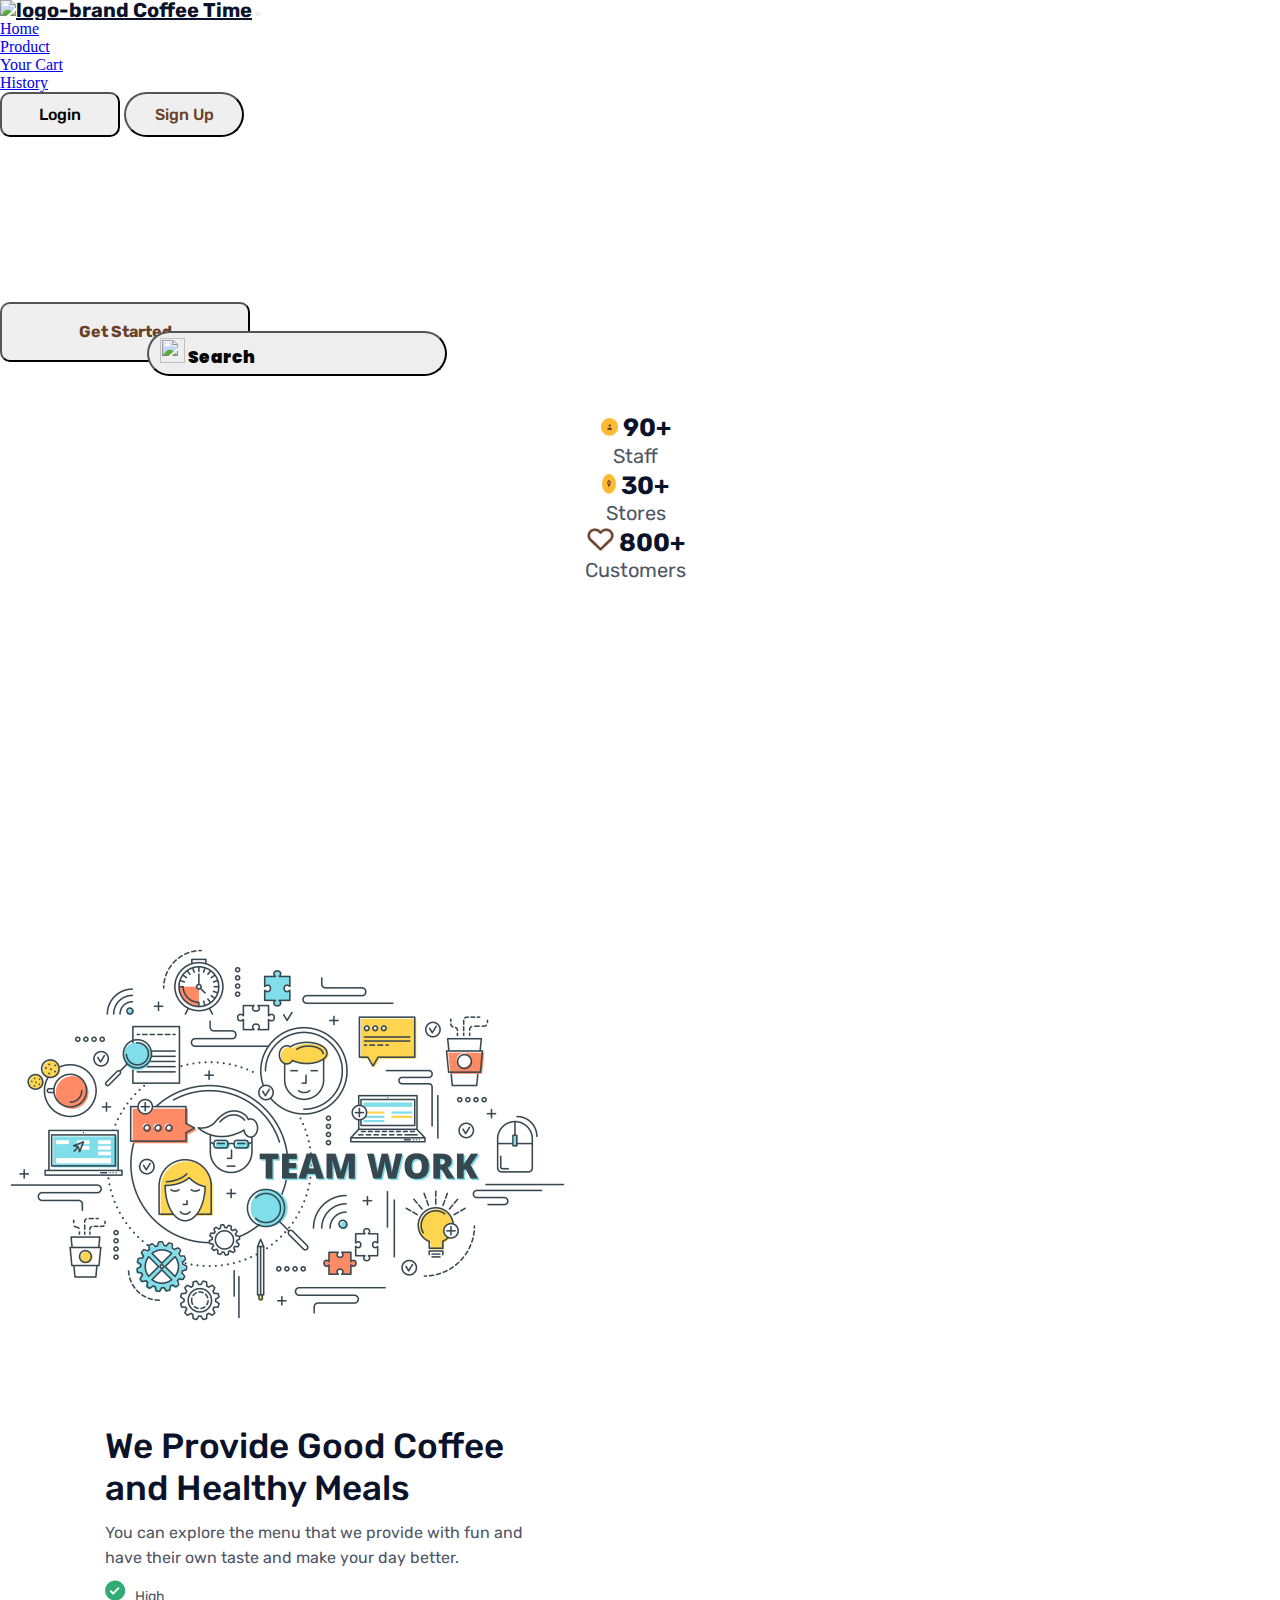
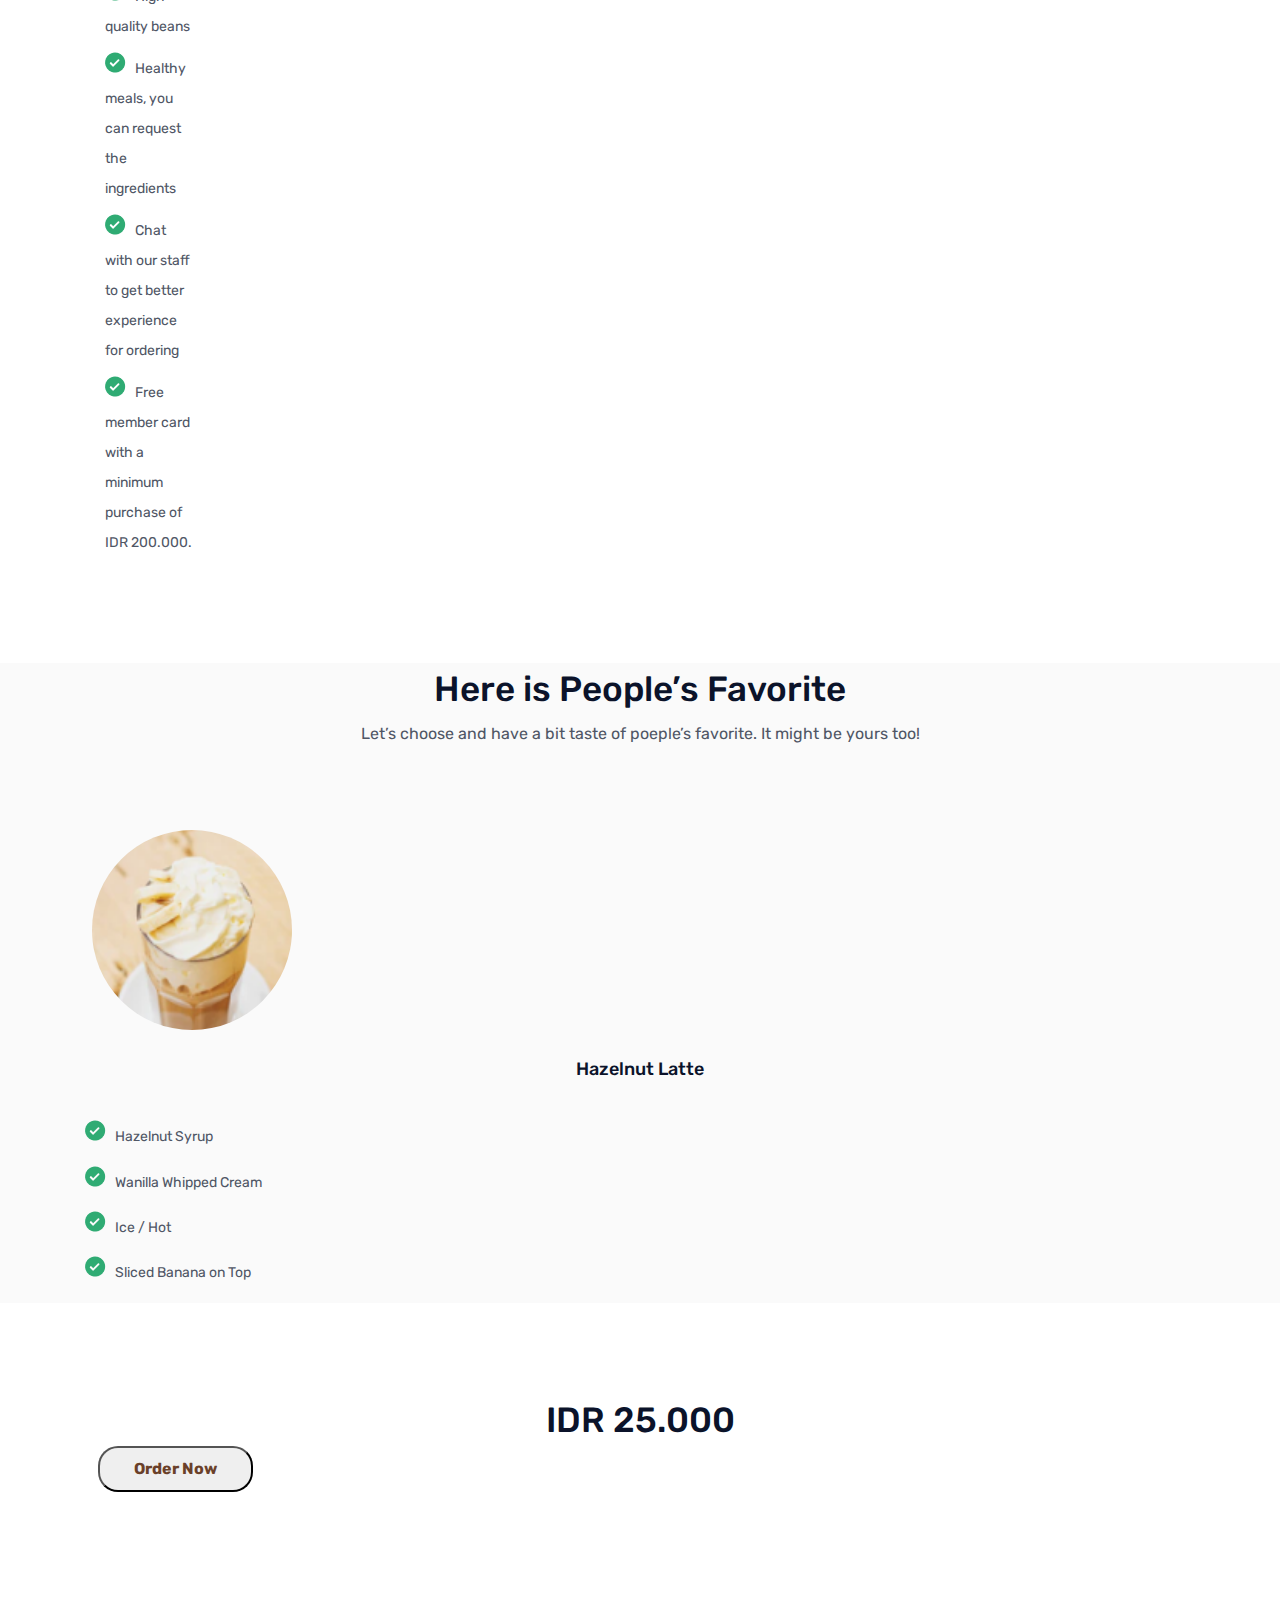
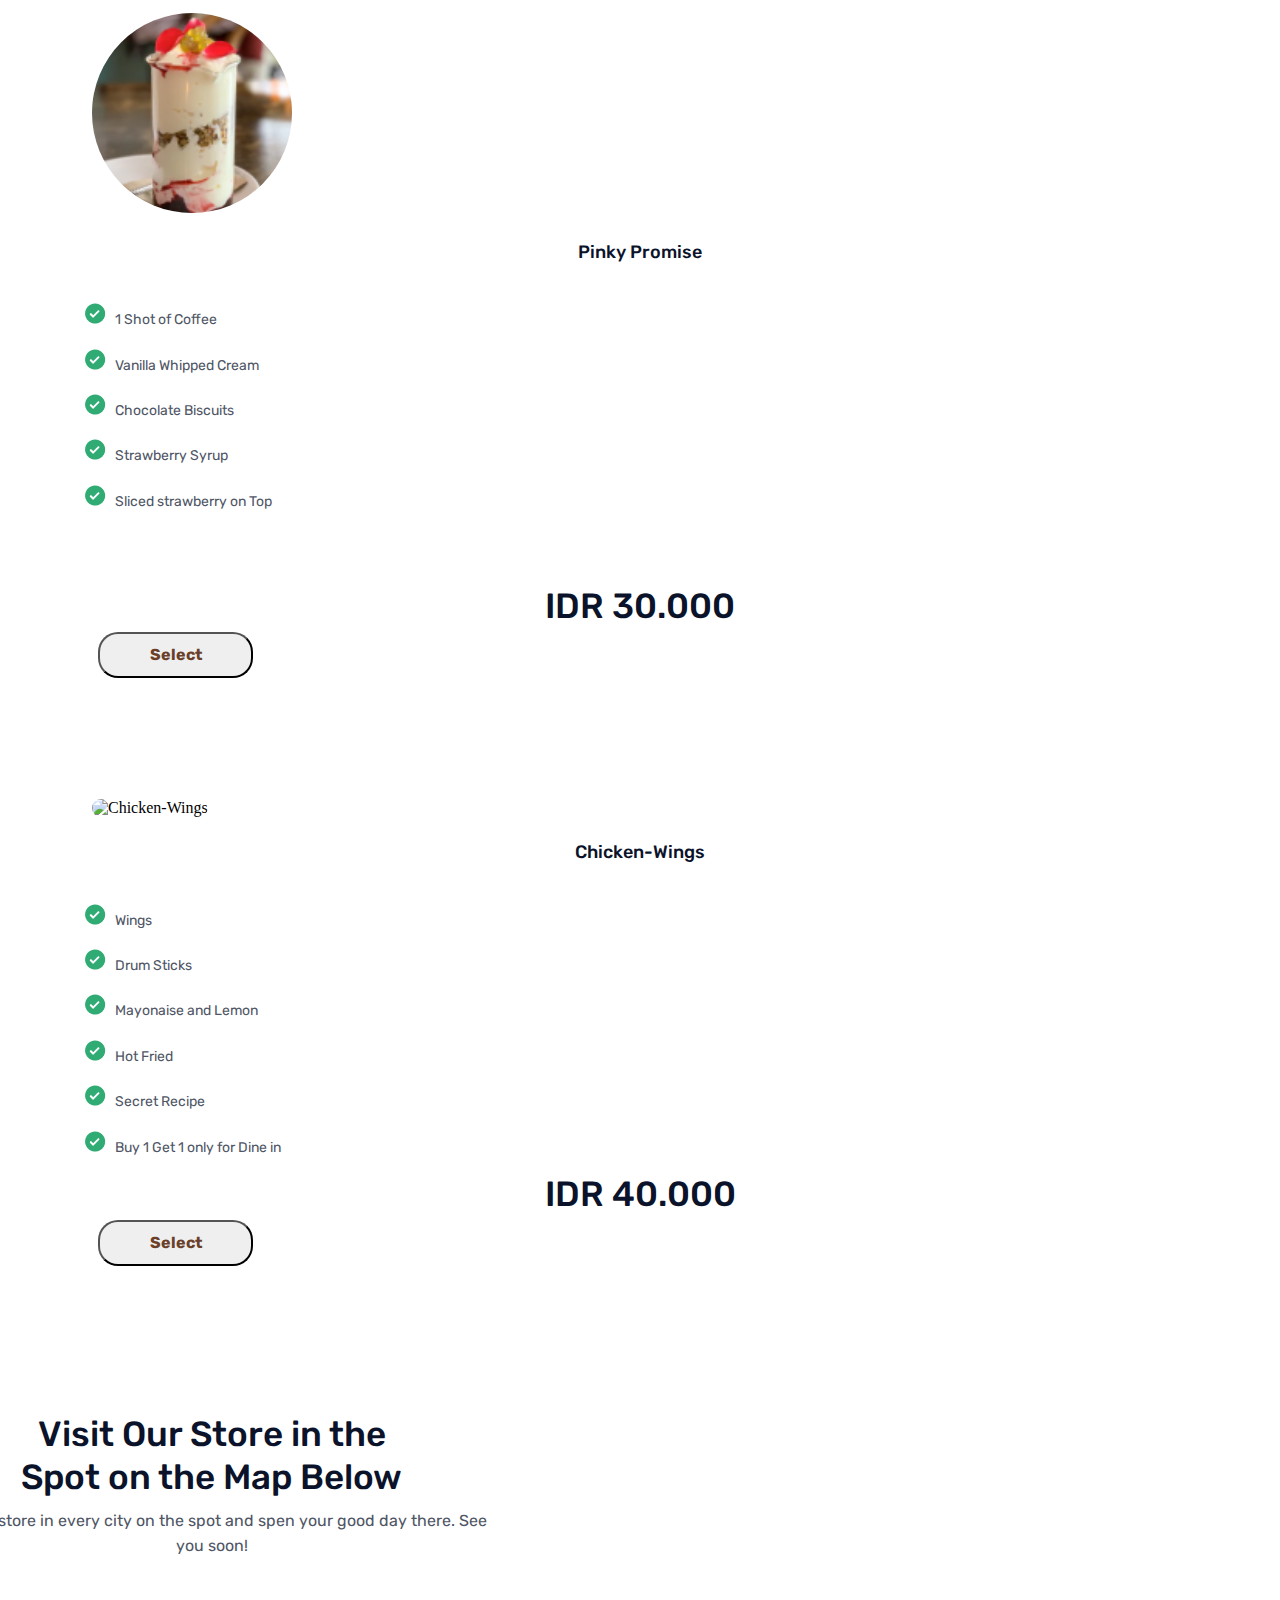
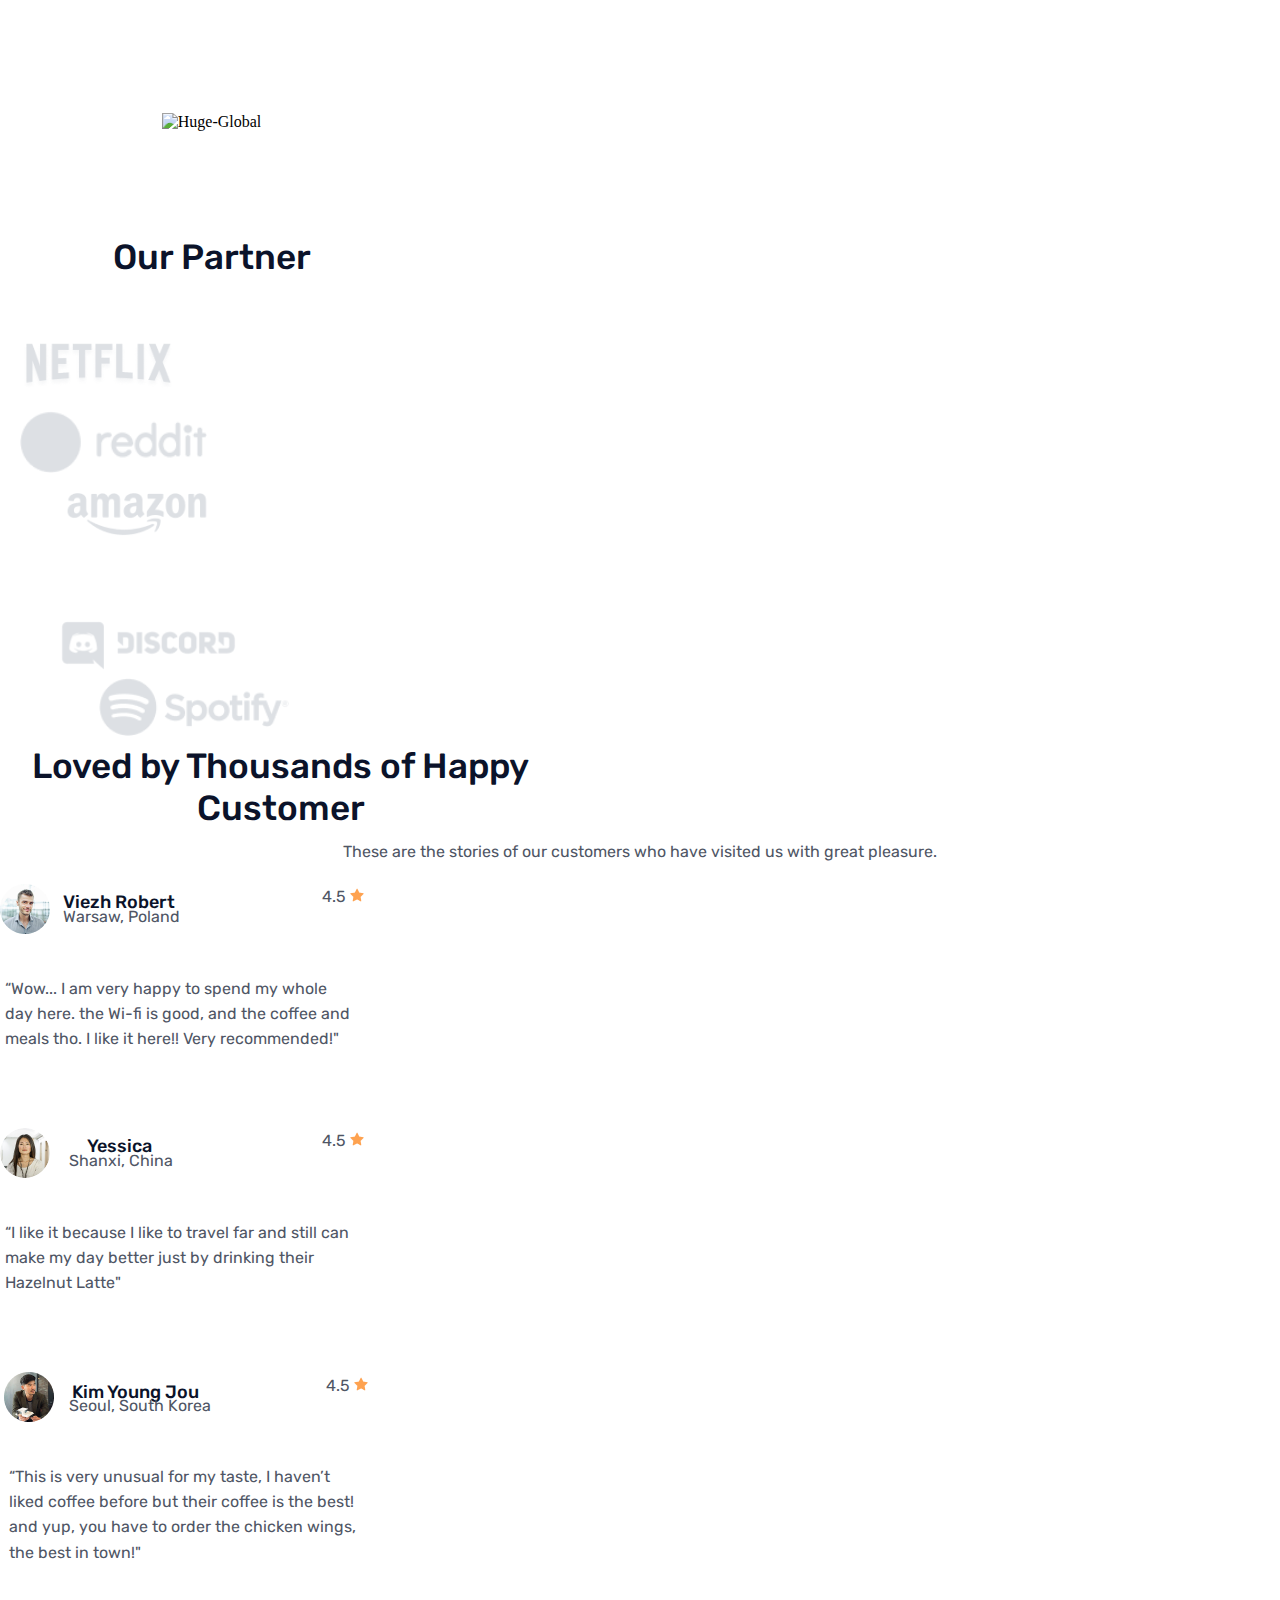
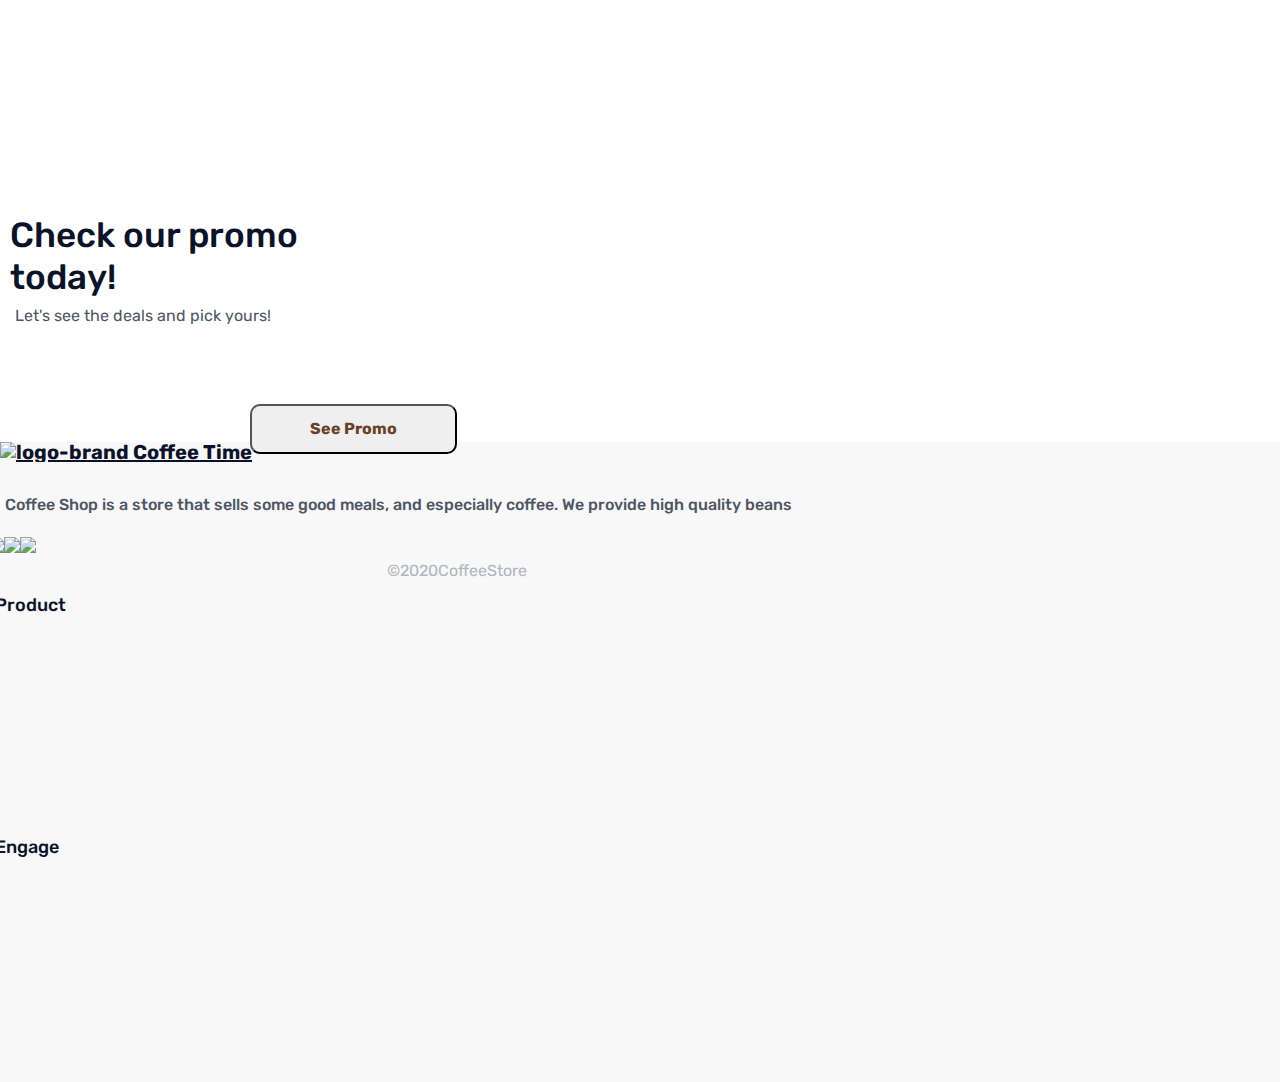
==== index.html @ 519349e0 "update baru" ====
<!DOCTYPE html>
<html lang="en">
  <head>
    <!-- Required meta tags -->
    <meta charset="utf-8" />
    <meta name="viewport" content="width=device-width, initial-scale=1, shrink-to-fit=no" />

    <!-- Bootstrap CSS -->
    <link rel="stylesheet" href="https://cdn.jsdelivr.net/npm/bootstrap@4.6.2/dist/css/bootstrap.min.css" integrity="sha384-xOolHFLEh07PJGoPkLv1IbcEPTNtaed2xpHsD9ESMhqIYd0nLMwNLD69Npy4HI+N" crossorigin="anonymous" />

    <!-- CSS -->
    <link rel="stylesheet" href="./css/HomPage.css" />
    <!-- Google Font -->
    <link rel="preconnect" href="https://fonts.googleapis.com" />
    <link rel="preconnect" href="https://fonts.gstatic.com" crossorigin />
    <link href="https://fonts.googleapis.com/css2?family=Rubik:wght@400;500;700&display=swap" rel="stylesheet" />
    <link href="https://fonts.googleapis.com/css2?family=Poppins:wght@400;500;700&display=swap" rel="stylesheet" />
    <link href="https://fonts.googleapis.com/css2?family=Rubik&display=swap" rel="stylesheet" />
    <title>Home Page</title>
  </head>
  <body>
    <!-- navbar -->
    <nav class="navbar navbar-expand-lg navbar-light">
      <div class="container">
        <a class="navbar-brand brand" href="#"> <img src="/Assets/coffee 1.png" alt="logo-brand" class="logo-brand" /> Coffee Time</a>
        <button class="navbar-toggler" type="button" data-bs-toggle="collapse" data-bs-target="#navbarNav" aria-controls="navbarNav" aria-expanded="false" aria-label="Toggle navigation">
          <span class="navbar-toggler-icon"></span>
        </button>
        <div class="collapse navbar-collapse mr-auto" id="navbarNav">
          <ul class="navbar-nav mx-auto">
            <li class="nav-item">
              <a class="nav-link" aria-current="page" href="/index.html">Home</a>
            </li>
            <li class="nav-item">
              <a class="nav-link" href="/products.html">Product</a>
            </li>
            <li class="nav-item">
              <a class="nav-link" href="#">Your Cart</a>
            </li>
            <li class="nav-item">
              <a class="nav-link" href="#">History</a>
            </li>
          </ul>

          <button type="button" class="btn" id="nav-login">Login</button>
          <button type="button" class="btn btn-warning" id="nav-sign-up">Sign Up</button>
        </div>
      </div>
    </nav>
    <!-- main -->
    <main>
      <div class="jumbotron jumbotron-fluid">
        <div class="container">
          <div class="row">
            <div class="col-6">
              <h1 class="display-4">Start Your Day with Coffee and Good Meals</h1>
              <p class="lead">We provide high quality beans, good taste, and healthy meals made by love just for you. Start your day with us for a bigger smile!.</p>
              <button type="button" class="btn btn-warning" id="get-started">Get Started</button>
            </div>
            <div class="col-6">
              <button type="button" class="btn btn-outline-light" id="search">
                <img id="search-button" src="/Assets/search.png" />
                Search
              </button>
            </div>
            <section class="jumbotron" id="staff">
              <div class="container" id="card-jumbotron">
                <div class="row">
                  <div class="col-4">
                    <h1 class="card-text">
                      <img id="user-vector" src="./assets/user.png" />
                      <!-- <img id="yellow-rectangle" src="/Assets/yellow-Rectangle .png" /> -->
                      90+
                    </h1>
                    <p id="text-card">Staff</p>
                  </div>
                  <div class="col-4">
                    <h1 class="card-text">
                      <img id="location-vector" src="./assets/location.png" />
                      <!-- <img id="yellow-rectangle" src="/Assets/yellow-Rectangle .png" /> -->
                      30+
                    </h1>
                    <p id="text-card">Stores</p>
                  </div>
                  <div class="col-4">
                    <h1 class="card-text">
                      <img id="love-vector" src="./assets/Vector.png" />
                      <!-- <img id="yellow-rectangle" src="/Assets/yellow-Rectangle .png" /> -->
                      800+
                    </h1>
                    <p id="text-card">Customers</p>
                  </div>
                </div>
              </div>
            </section>
          </div>
        </div>
      </div>
    </main>
    <!-- aside -->
    <section class="review">
      <div class="container">
        <div class="row">
          <div class="col-6">
            <img id="teamwork" src="./assets/team-work.png" alt="team-work" />
          </div>
          <div class="col-6" id="col-proved">
            <h1 id="proved">We Provide Good Coffee and Healthy Meals</h1>
            <p id="explore">You can explore the menu that we provide with fun and have their own taste and make your day better.</p>
            <ol>
              <li><img src="./assets/ceklis.png" alt="checklist" /> &nbsp; High quality beans</li>
              <li><img src="./assets/ceklis.png" alt="checklist" /> &nbsp; Healthy meals, you can request the ingredients</li>
              <li><img src="./assets/ceklis.png" alt="checklist" /> &nbsp; Chat with our staff to get better experience for ordering</li>
              <li><img src="./assets/ceklis.png" alt="checklist" /> &nbsp; Free member card with a minimum purchase of IDR 200.000.</li>
            </ol>
          </div>
        </div>
      </div>
    </section>
    <section class="favorite-menu">
      <div class="jumbotron" id="fav-menu-jumbotron">
        <div class="container">
          <h1>Here is People’s Favorite</h1>
          <p>Let’s choose and have a bit taste of poeple’s favorite. It might be yours too!</p>
        </div>
        <div class="container">
          <div class="row">
            <div class="col-4">
              <div class="card">
                <img class="image-menu" src="./assets/creamy latte.png" alt="Hezelnut-Latte" />
                <h1 id="title-menu">Hazelnut Latte</h1>
                <div class="container" id="ingredient">
                  <ol id="ingredient-list-1">
                    <li><img src="./assets/ceklis.png" alt="checklist-order" /> &nbsp; Hazelnut Syrup</li>
                    <li><img src="./assets/ceklis.png" alt="checklist-order" /> &nbsp; Wanilla Whipped Cream</li>
                    <li><img src="./assets/ceklis.png" alt="checklist-order" /> &nbsp; Ice / Hot</li>
                    <li><img src="./assets/ceklis.png" alt="checklist-order" /> &nbsp; Sliced Banana on Top</li>
                  </ol>
                </div>

                <h1 id="price-1">IDR 25.000</h1>
                <button type="button" class="btn btn-outline-warning" id="order-now">Order Now</button>
              </div>
            </div>
            <div class="col-4">
              <div class="card">
                <img class="image-menu" src="./assets/pinki.png" alt="Pinky-Promise" />
                <h1 id="title-menu">Pinky Promise</h1>
                <div class="container" id="ingredient">
                  <ol id="ingredient-list-2">
                    <li><img src="./assets/ceklis.png" alt="checklist-order" /> &nbsp; 1 Shot of Coffee</li>
                    <li><img src="./assets/ceklis.png" alt="checklist-order" /> &nbsp; Vanilla Whipped Cream</li>
                    <li><img src="./assets/ceklis.png" alt="checklist-order" /> &nbsp; Chocolate Biscuits</li>
                    <li><img src="./assets/ceklis.png" alt="checklist-order" /> &nbsp; Strawberry Syrup</li>
                    <li><img src="./assets/ceklis.png" alt="checklist-order" /> &nbsp; Sliced strawberry on Top</li>
                  </ol>
                </div>

                <h1 id="price-2">IDR 30.000</h1>
                <button type="button" class="btn btn-outline-warning" id="order-now">Select</button>
              </div>
            </div>
            <div class="col-4">
              <div class="card">
                <img class="image-menu" src="./assets/chicken.png" alt="Chicken-Wings" />
                <h1 id="title-menu">Chicken-Wings</h1>
                <div class="container" id="ingredient">
                  <ol id="ingredient-list-3">
                    <li><img src="./assets/ceklis.png" alt="checklist-order" /> &nbsp; Wings</li>
                    <li><img src="./assets/ceklis.png" alt="checklist-order" /> &nbsp; Drum Sticks</li>
                    <li><img src="./assets/ceklis.png" alt="checklist-order" /> &nbsp; Mayonaise and Lemon</li>
                    <li><img src="./assets/ceklis.png" alt="checklist-order" /> &nbsp; Hot Fried</li>
                    <li><img src="./assets/ceklis.png" alt="checklist-order" /> &nbsp; Secret Recipe</li>
                    <li><img src="./assets/ceklis.png" alt="checklist-order" /> &nbsp; Buy 1 Get 1 only for Dine in</li>
                  </ol>
                </div>

                <h1 id="price-3">IDR 40.000</h1>
                <button type="button" class="btn btn-outline-warning" id="order-now">Select</button>
              </div>
            </div>
          </div>
        </div>

        <div class="container" id="cont-visit-us">
          <h1 id="visit-us">Visit Our Store in the Spot on the Map Below</h1>
          <p id="see-you">See our store in every city on the spot and spen your good day there. See you soon!</p>
          <img id="huge-global" src="/Assets/Huge Global.png" alt="Huge-Global" />

          <div class="container">
            <h1 id="our-partner">Our Partner</h1>
          </div>
        </div>
        <div class="container" id="partner">
          <div class="row" id="partnership">
            <div class="col-2">
              <img id="netflix" src="./assets/img_netflix.png" alt="netflix" />
            </div>
            <div class="col-2">
              <img id="reddit" src="./assets/img_reddit.png" alt="reddit" />
            </div>
            <div class="col-2">
              <img id="amazon" src="./assets/img_amazon.png" alt="amazon" />
            </div>
            <div class="col-2">
              <img id="discord" src="./assets/img_discord.png" alt="discord" />
            </div>
            <div class="col-2">
              <img id="spotify" src="./assets/img_spotify.png" alt="spotify" />
            </div>
          </div>
        </div>
        <div class="container">
          <div class="row" id="row-loved-cost">
            <div class="col-6">
              <h1 id="loved-by-costumer">Loved by Thousands of Happy Customer</h1>
              <p>These are the stories of our customers who have visited us with great pleasure.</p>
            </div>
          </div>
        </div>
        <div class="container">
          <div class="row" id="comment-user">
            <div class="col-3">
              <div class="card" id="card-profile">
                <div class="container">
                  <div class="header">
                    <img class="image-profile" src="./assets/viez.png" alt="Flezh-Robert" />
                    <h1 id="name-profile">Viezh Robert</h1>
                    <p id="from">Warsaw, Poland</p>
                    <p id="rating">
                      4.5
                      <img src="./assets/bintang.png" alt="Yellow-Star" />
                    </p>
                  </div>

                  <p id="comment">“Wow... I am very happy to spend my whole day here. the Wi-fi is good, and the coffee and meals tho. I like it here!! Very recommended!"</p>
                </div>
              </div>
            </div>
            <div class="col-3">
              <div class="card" id="card-profile">
                <div class="container">
                  <div class="header">
                    <img class="image-profile" id="yesica" src="./assets/yesica.png" alt="Flezh-Robert" />
                    <h1 id="name-profile">Yessica</h1>
                    <p id="from">Shanxi, China</p>
                    <p id="rating">
                      4.5
                      <img src="./assets/bintang.png" alt="Yellow-Star" />
                    </p>
                  </div>

                  <p id="comment">“I like it because I like to travel far and still can make my day better just by drinking their Hazelnut Latte"</p>
                </div>
              </div>
            </div>
            <div class="col-3">
              <div class="card" id="card-profile">
                <div class="container" id="kim">
                  <div class="header">
                    <img class="image-profile" src="./assets/kimyoungju.png" alt="Kim-Young-Jou" />
                    <h1 id="name-kim">Kim Young Jou</h1>
                    <p id="from-kim">Seoul, South Korea</p>
                    <p id="rating">
                      4.5
                      <img src="./assets/bintang.png" alt="Yellow-Star" />
                    </p>
                  </div>

                  <p id="comment">“This is very unusual for my taste, I haven’t liked coffee before but their coffee is the best! and yup, you have to order the chicken wings, the best in town!"</p>
                </div>
              </div>
            </div>
          </div>
          <aside class="card" id="promo">
            <div class="container" id="cont-promo">
              <div class="row">
                <div class="col-6">
                  <h1 id="check-promo">
                    Check our promo today!
                    <p id="deals">Let's see the deals and pick yours!</p>
                  </h1>
                </div>
                <div class="col-6">
                  <button type="button" class="btn btn-warning" id="see-promo">See Promo</button>
                </div>
              </div>
            </div>
          </aside>
        </div>
        <div class="jumbotron" id="jum-footer">
          <div class="container" id="cont-footer">
            <div class="row">
              <div class="col-6">
                <div class="container">
                  <a class="navbar-brand brand" href="#"> <img src="/Assets/coffee 1.png" alt="logo-brand" class="logo-brand" /> Coffee Time</a>
                  <p id="review-coffee">Coffee Shop is a store that sells some good meals, and especially coffee. We provide high quality beans</p>
                  <div id="image-icon">
                    <img src="/Assets/Facebook.png" />
                    <img src="/Assets/Twitter.png" />
                    <img src="/Assets/Instagram.png" />
                  </div>
                  <p id="copyright">©2020CoffeeStore</p>
                </div>
              </div>
              <div class="col-3">
                <div class="container" id="footer-right">
                  <div>
                    <p id="head-footer-right">Product</p>
                    <ol id="list">
                      <li>Download</li>
                      <li>Pricing</li>
                      <li>Locations</li>
                      <li>Countries</li>
                      <li>Blog</li>
                    </ol>
                  </div>
                </div>
              </div>
              <div class="col-3">
                <div class="container" id="footer-right">
                  <p id="head-footer-right">Engage</p>
                  <ol id="list">
                    <li>Coffe Shop ?</li>
                    <li>FAQ</li>
                    <li>About Us</li>
                    <li>Privacy Policy</li>
                    <li>Terms of Service</li>
                  </ol>
                </div>
              </div>
            </div>
          </div>
        </div>
      </div>
    </section>

    <!-- footer -->
  </body>
</html>
---- css/HomPage.css ----
*,
html,
body {
  margin: 0;
  padding: 0;
  /* background-color: #f8f8f8; */
}

.navbar-brand {
  font-family: Rubik;
  font-style: regular;
  font-size: 20px;
  line-height: 19px;
  line-height: 100%;
  vertical-align: Top;
  color: #0b132a;
  font-weight: 700;
}

.btn {
  border-radius: 10px;
  width: 120px;
  height: 45px;
  text-align: center;
}
/* Start main */
.jumbotron {
  background-image: url('./assets/nathan-dumlao-71u2fOofI-U-unsplash\ 2.png');
  background-size: 100%;
  height: 640px;
}
.display-4 {
  font-family: Rubik;
  font-style: bold;
  font-weight: 500;
  font-size: 50px;
  line-height: 70px;
  line-height: 100%;
  vertical-align: Top;
  color: #ffffff;
  margin-top: 30px;
}
.lead {
  font-family: Rubik;
  font-style: bold;
  font-weight: 700;
  font-size: 20px;
  line-height: 30px;
  line-height: 127%;
  vertical-align: Top;
  color: #ffffff;
  margin-top: 30px;
}
.card-text {
  font-family: Rubik;
  font-style: bold;
  font-weight: 700;
  font-size: 25px;
  line-height: 30px;
  line-height: 127%;
  vertical-align: Top;
  color: #0b132a;
  text-align: center;
}
#card-jumbotron {
  justify-content: center;
}
#text-card {
  font-family: Rubik;
  font-style: Regular;
  font-weight: 400;
  font-size: 20px;
  line-height: 30px;
  line-height: 127%;
  vertical-align: Top;
  color: #4f5665;
  text-align: center;
}
#staff {
  background-image: none;
  background-color: #ffffff;
  width: 97%;
  height: 200px;
  margin-top: 50px;
  margin-left: 15px;
}
#get-started {
  font-family: Rubik;
  font-style: bold;
  font-weight: 700;
  font-size: 16px;
  line-height: 30px;
  line-height: 127%;
  vertical-align: Top;
  color: #6a4029;
  margin-top: 30px;
  width: 250px;
  height: 60px;
}
#user-vector {
  height: 18px;
  width: 16.8px;
  background-size: 200px;
}
#location-vector {
  height: 20px;
  width: 14px;
}
#love-vector {
  height: 23px;
  width: 27px;
}
#nav-login {
  font-family: Rubik;
  font-style: Medium;
  font-weight: 500;
  font-size: 16px;
  line-height: 19px;
  line-height: 100%;
  vertical-align: Top #0b132a;
}
#nav-sign-up {
  font-family: Rubik;
  font-style: Medium;
  font-weight: 500;
  font-size: 16px;
  line-height: 19px;
  line-height: 100%;
  vertical-align: Top;
  color: #6a4029;
  border-radius: 30px;
}
#search {
  font-family: Poppins;
  font-style: black;
  font-weight: 900;
  font-size: 17px;
  line-height: 26px;
  vertical-align: Top;
  color: #000000;
  border-radius: 30px;
  background-color: #efeeee;
  width: 300px;
  position: absolute;
  margin-left: 147px;
  margin-top: -31px;
}
#search-button {
  width: 25px;
  height: 25px;
  margin-left: -179px;
}

/* End main */

/* Start Section review */
.review {
  padding-top: 100px;
}
#teamwork {
  height: 457px;
  width: 573px;
}
#col-proved {
  width: 100px;
  padding-left: 100px;
  padding-top: 52px;
}
#proved {
  font-family: Rubik;
  font-style: medium;
  font-weight: 500;
  font-size: 35px;
  line-height: 50px;
  line-height: 121%;
  vertical-align: Top;
  text-align: left;
  color: #0b132a;
  padding: 5px;
  width: 458px;
}
#explore {
  font-family: Rubik;
  font-style: Regular;
  font-weight: 400;
  font-size: 16px;
  line-height: 30px;
  line-height: 158%;
  vertical-align: Top;
  text-align: left;
  color: #4f5665;
  padding: 5px;
  width: 420px;
}

.col-6 ol li {
  list-style: none;
  font-family: Rubik;
  font-style: Regular;
  font-weight: 400;
  font-size: 14px;
  line-height: 30px;
  vertical-align: Top;
  text-align: left;
  color: #4f5665;
  padding: 5px;
}

/* END Section review */

/* section Favorite Menu */

#fav-menu-jumbotron {
  background-image: none;
  background-color: hsl(0, 0%, 98%);
  margin-top: 100px;
}

.favorite-menu h1 {
  font-family: Rubik;
  font-style: medium;
  font-weight: 500;
  font-size: 35px;
  line-height: 50px;
  line-height: 121%;
  vertical-align: Top;
  text-align: center;
  color: #0b132a;
  padding: 5px;
}
.favorite-menu p {
  font-family: Rubik;
  font-style: Regular;
  font-weight: 400;
  font-size: 16px;
  line-height: 30px;
  line-height: 158%;
  vertical-align: Top;
  text-align: center;
  color: #4f5665;
  padding: 5px;
}
.favorite-menu ol li {
  list-style: none;
  text-align: left;
  font-family: Rubik;
  font-style: Regular;
  font-weight: 400;
  font-size: 14px;
  line-height: 30px;
  line-height: 181%;
  vertical-align: Top;
  text-align: left;
  color: #4f5665;
  padding: 8px;
  margin-left: 30px;
}
#ingredient-list-1 {
  margin-bottom: 100px;
}
#ingredient-list-2 {
  margin-bottom: 58px;
}
#ingredient {
  margin-left: 47px;
  margin-top: 25px;
}
.image-menu {
  width: 200px;
  height: 200px;
  border-radius: 141px;
  margin-left: 74px;
  margin-top: 61px;
  padding: 18px;
}

#title-menu {
  text-align: center;
  font-family: Rubik;
  font-style: Medium;
  font-weight: 500;
  font-size: 18px;
  line-height: 30px;
  line-height: 141%;
  vertical-align: Top;
  color: #0b132a;
  padding: 5px;
}

#price {
  text-align: center;
  font-family: Rubik;
  font-style: Medium;
  font-weight: 500;
  font-size: 25px;
  line-height: 30px;
  line-height: 101%;
  vertical-align: Top;
  color: #0b132a;
  padding: 5px;
  margin-top: 100px;
}

#order-now {
  border-radius: 20px;
  width: 155px;
  height: 46px;
  margin-left: 98px;
  margin-bottom: 42px;
  text-align: center;
  font-family: Rubik;
  font-style: bold;
  font-weight: 700;
  font-size: 16px;
  line-height: 19px;
  line-height: 100%;
  vertical-align: Top;
  color: #6a4029;
}
/* End Section Fav-Menu */

/* Start Section visit-us */
#cont-visit-us {
  display: flex;
  flex-direction: column;
  align-items: center;
  margin-top: 100px;
  width: 423px;
}
#visit-us {
  text-align: center;
}
#see-you {
  width: 551px;
}
#huge-global {
  margin-top: 150px;
}
#our-partner {
  margin-top: 100px;
}
.image-sponsored {
  align-items: center;
  justify-items: center;
}
#netflix {
  height: 101px;
  margin-top: -24px;
}
#reddit {
  height: 62px;
  margin-top: -4px;
  margin-left: 10px;
}
#amazon {
  height: 191px;
  margin-top: -58px;
}
#discord {
  height: 65px;
  margin-top: -1px;
  margin-left: 43px;
}
#spotify {
  height: 58px;
  margin-top: -4px;
  margin-left: 88px;
}
#partner {
  margin-top: 50px;
  justify-content: center;
}
#partnership {
  margin-left: 10px;
}
/* End Section visit-us */

/* Start Loved by Costumer */

#loved-by-costumer {
  justify-content: center;
  width: 551px;
}
#row-loved-cost {
  justify-content: center;
}
/* End Loved by Costumer */

/* Start Profile */
#comment-user {
  gap: 140px;
}
#card-profile {
  width: 400px;
  border-radius: 10px;
  height: 230px;
}
.image-profile {
  width: 50px;
  height: 50px;
}
#yesica {
  border-radius: 50px;
}
#kim {
  width: 100px;
  margin-left: 4px;
}
#name-kim {
  width: 281px;
  font-size: 18px;
  margin-top: -49px;
  margin-left: -14px;
}
#from-kim {
  width: 190px;
  height: 10px;
  margin-top: -21px;
  margin-left: 36px;
}
.header {
  width: 330px;
  height: 70px;
  margin-top: 14px;
}
#name-profile {
  text-align: center;
  font-family: Rubik;
  font-style: Medium;
  font-weight: 500;
  font-size: 18px;
  line-height: 30px;
  line-height: 141%;
  vertical-align: Top;
  color: #0b132a;
  padding: 5px;
  margin-top: -53px;
  margin-left: 53px;
  width: 122px;
}
#from {
  width: 126px;
  height: 10px;
  margin-top: -21px;
  margin-left: 53px;
}
#comment {
  margin-top: 17px;
  text-align: left;
  width: 350px;
}
#rating {
  width: 55px;
  margin-top: -40px;
  margin-left: 310px;
}

/* End Profile */

/* Start Jumbotron Promo */
#promo {
  margin-top: 182px;
}
#check-promo {
  padding-top: 30px;
  padding-left: 10px;
  width: 304px;
  text-align: left;
}
#deals {
  text-align: left;
}
#see-promo {
  text-align: center;
  font-family: Rubik;
  font-style: bold;
  font-weight: 700;
  font-size: 16px;
  line-height: 25px;
  line-height: 132%;
  vertical-align: Top;
  color: #6a4029;
  width: 207px;
  height: 50px;
  margin-left: 250px;
  margin-top: 65px;
}

/* End Jumbotron Promo  */

/*  Start Footer */

#cont-footer {
  margin-top: 80px;
  padding: 0px;
}

#jum-footer {
  background-color: #f8f8f8;

  background-image: none;
  margin-top: -92px;
}

#review-coffee {
  margin-top: 25px;
  width: 63%;
  text-align: left;
  font-family: Rubik;
  font-style: Medium;
  font-size: 16px;
  line-height: 30px;
  line-height: 158%;
  align-content: flex-start;
  font-weight: 500;
  vertical-align: Top;
  color: #4f5665;
}
#image-icon {
  position: relative;
  display: flex;
  flex: 1;
  flex-direction: row;
  align-items: center;
  margin-top: 15px;
  margin-left: -12px;
}
#copyright {
  color: #afb5c0;

  margin-left: -366px;
}

#head-footer-right {
  text-align: left;
  font-family: Rubik;
  font-style: Medium;
  font-weight: 500;
  font-size: 18px;
  line-height: 30px;
  line-height: 141%;
  padding: 5px;
  color: #0b132a;
  margin-left: -10px;
}
#list {
  margin-left: -19%;
  list-style: none;
  text-align: left;
  font-family: Rubik;
  font-style: Regular;
  font-size: 16px;
  line-height: 50px;
  line-height: 245%;
  word-spacing: 5px;

  color: #4f5665;
}
/* End Footer */

@media only screen and (max-width: 768px) {
  .navbar-brand {
    margin-left: -80px;
  }
  .navbar-light .navbar-toggler {
    color: rgba(0, 0, 0, 0.5);
    border-color: rgba(0, 0, 0, 0.1);
    margin-right: -79px;
  }

  #search {
    font-family: Poppins;
    font-style: black;
    font-weight: 900;
    font-size: 17px;
    line-height: 26px;
    vertical-align: Top;
    color: #000000;
    border-radius: 30px;
    background-color: #efeeee;
    width: 614px;
    position: absolute;
    margin-left: -331px;
    margin-top: -31px;
  }
  #search-button {
    width: 25px;
    height: 25px;
    margin-left: -490px;
    margin-top: -5px;
  }
  .display-4 {
    font-family: Rubik;
    font-style: bold;
    font-weight: 500;
    font-size: 50px;
    line-height: 70px;
    line-height: 100%;
    vertical-align: Top;
    color: #ffffff;
    margin-top: 68px;
    width: 409px;
    text-align: center;
    margin-left: 40px;
  }
  .lead {
    margin-left: -98px;
    font-family: Rubik;
    font-style: bold;
    font-weight: 700;
    font-size: 20px;
    line-height: 30px;
    line-height: 127%;
    vertical-align: Top;
    color: #ffffff;
    margin-top: 60px;
    width: 731px;
    text-align: center;
  }
  #get-started {
    font-family: Rubik;
    font-style: bold;
    font-weight: 700;
    font-size: 16px;
    line-height: 30px;
    line-height: 127%;
    vertical-align: Top;
    color: #6a4029;
    margin-top: 51px;
    width: 133px;
    height: 46px;
    margin-left: 182px;
  }
  #card-jumbotron {
    display: none;
  }
  #staff {
    display: none;
  }
  #teamwork {
    height: 245px;
    width: 245px;
    margin-top: -131px;
    margin-left: -67px;
  }
  #proved {
    font-family: Rubik;
    font-style: medium;
    font-weight: 500;
    font-size: 28px;
    line-height: 50px;
    line-height: 121%;
    vertical-align: Top;
    text-align: left;
    color: #0b132a;
    padding: 5px;
    margin-top: -105px;
    width: 376px;
  }
  #col-proved {
    padding-left: 0px;
    padding-top: 0px;
  }
  #explore {
    font-family: Rubik;
    font-style: Regular;
    font-weight: 400;
    font-size: 15px;
    line-height: 30px;
    line-height: 158%;
    vertical-align: Top;
    text-align: left;
    color: #4f5665;
    padding: 5px;
    width: 355px;
  }
  .col-6 ol li {
    list-style: none;
    font-family: Rubik;
    font-style: Regular;
    font-weight: 400;
    font-size: 11px;
    line-height: 30px;
    vertical-align: Top;
    text-align: left;
    color: #4f5665;
    padding: 2px;
    width: 356px;
  }
  .image-menu {
    width: 150px;
    height: 150px;
    border-radius: 141px;
    margin-left: -2px;
    margin-top: 5px;
    padding: 25px;
  }
  .card {
    position: relative;
    display: -ms-flexbox;
    display: flex;
    -ms-flex-direction: column;
    flex-direction: column;
    min-width: 33px;
    word-wrap: break-word;
    background-color: #fff;
    background-clip: border-box;
    border: 1px solid rgba(0, 0, 0, 0.125);
    border-radius: 0.25rem;
    width: 161px;
  }
  .favorite-menu ol li {
    list-style: none;
    text-align: left;
    font-family: Rubik;
    font-style: Regular;
    font-weight: 400;
    font-size: 11px;
    line-height: 30px;
    line-height: 181%;
    vertical-align: Top;
    text-align: left;
    color: #4f5665;
    padding: 8px;
    margin-left: 30px;
    margin-top: -6px;
  }
  #ingredient-list-1 {
    margin-left: -92px;
  }
  #ingredient-list-2 {
    margin-left: -89px;
  }
  #ingredient-list-3 {
    margin-left: -10px;
    margin-left: -88px;
  }
  .favorite-menu ol li {
    font-size: 9px;
  }
  #price {
    margin-top: 8px;
    font-size: 21px;
  }
  #order-now {
    border-radius: 20px;
    width: 117px;
    height: 40px;
    margin-left: 19px;
  }
  /* margin-top */
  #price-1 {
    margin-top: -24px;
    font-size: 19px;
  }
  #price-2 {
    margin-top: -7px;
    font-size: 19px;
  }
  #price-3 {
    margin-top: 8px;
    font-size: 19px;
  }
  #huge-global {
    margin-top: 82px;
    width: 438px;
  }
  #netflix {
    height: 80px;
    margin-top: -47px;
    margin-left: -75px;
  }

  #reddit {
    height: 50px;
    margin-top: 39px;
    margin-left: -46px;
    width: 158px;
  }
  #amazon {
    height: 169px;
    margin-top: -78px;
    margin-left: -65px;
  }
  #discord {
    height: 61px;
    margin-top: 37px;
    margin-left: 48px;
  }
  #spotify {
    height: 47px;
    margin-top: -21px;
    margin-left: 45px;
  }
  #loved-by-costumer {
    justify-content: center;
    width: 551px;
    margin-left: -149px;
    margin-top: 39px;
  }
  .card {
    display: none;
  }
  #review-coffee {
    width: 294px;
    margin-left: -82px;
  }
  #image-icon {
    margin-left: -92px;
  }
  #copyright {
    color: #afb5c0;
    margin-left: -234px;
  }
  #head-footer-right {
    margin-left: 37px;
  }
}
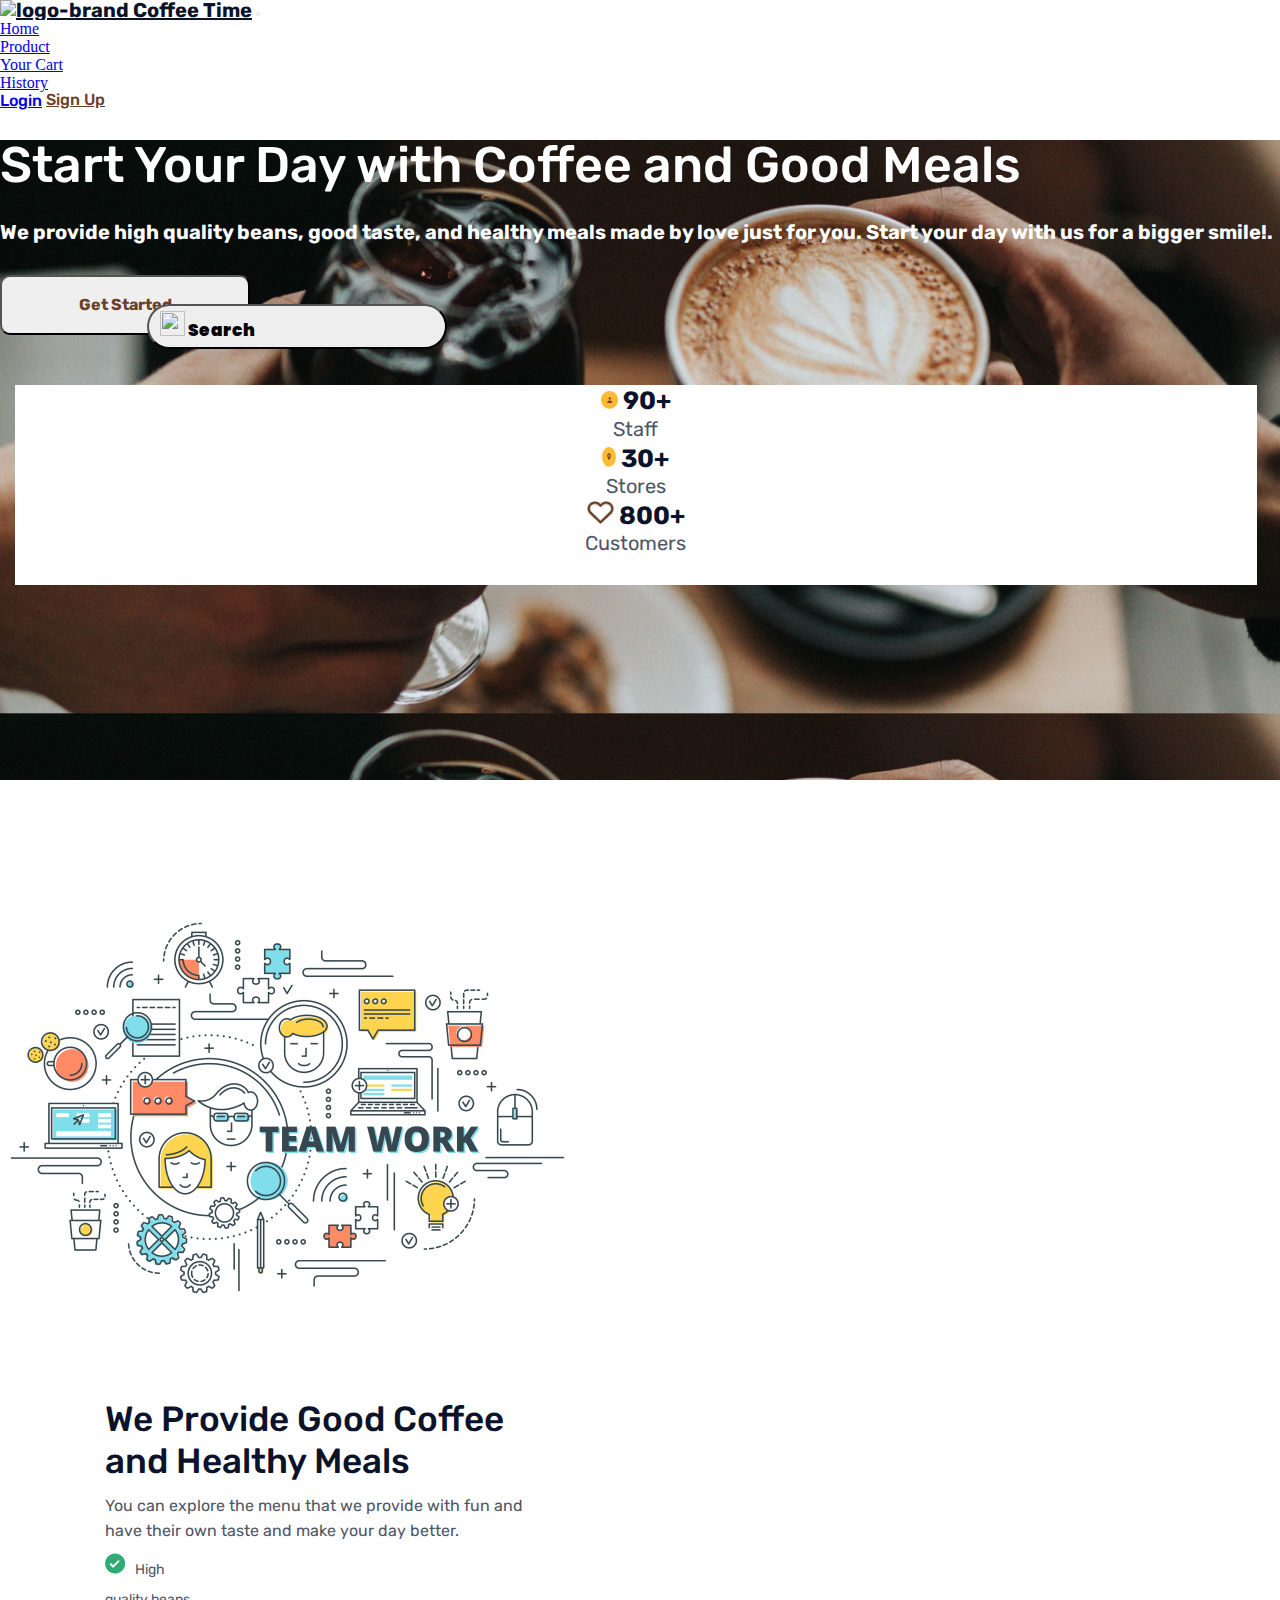
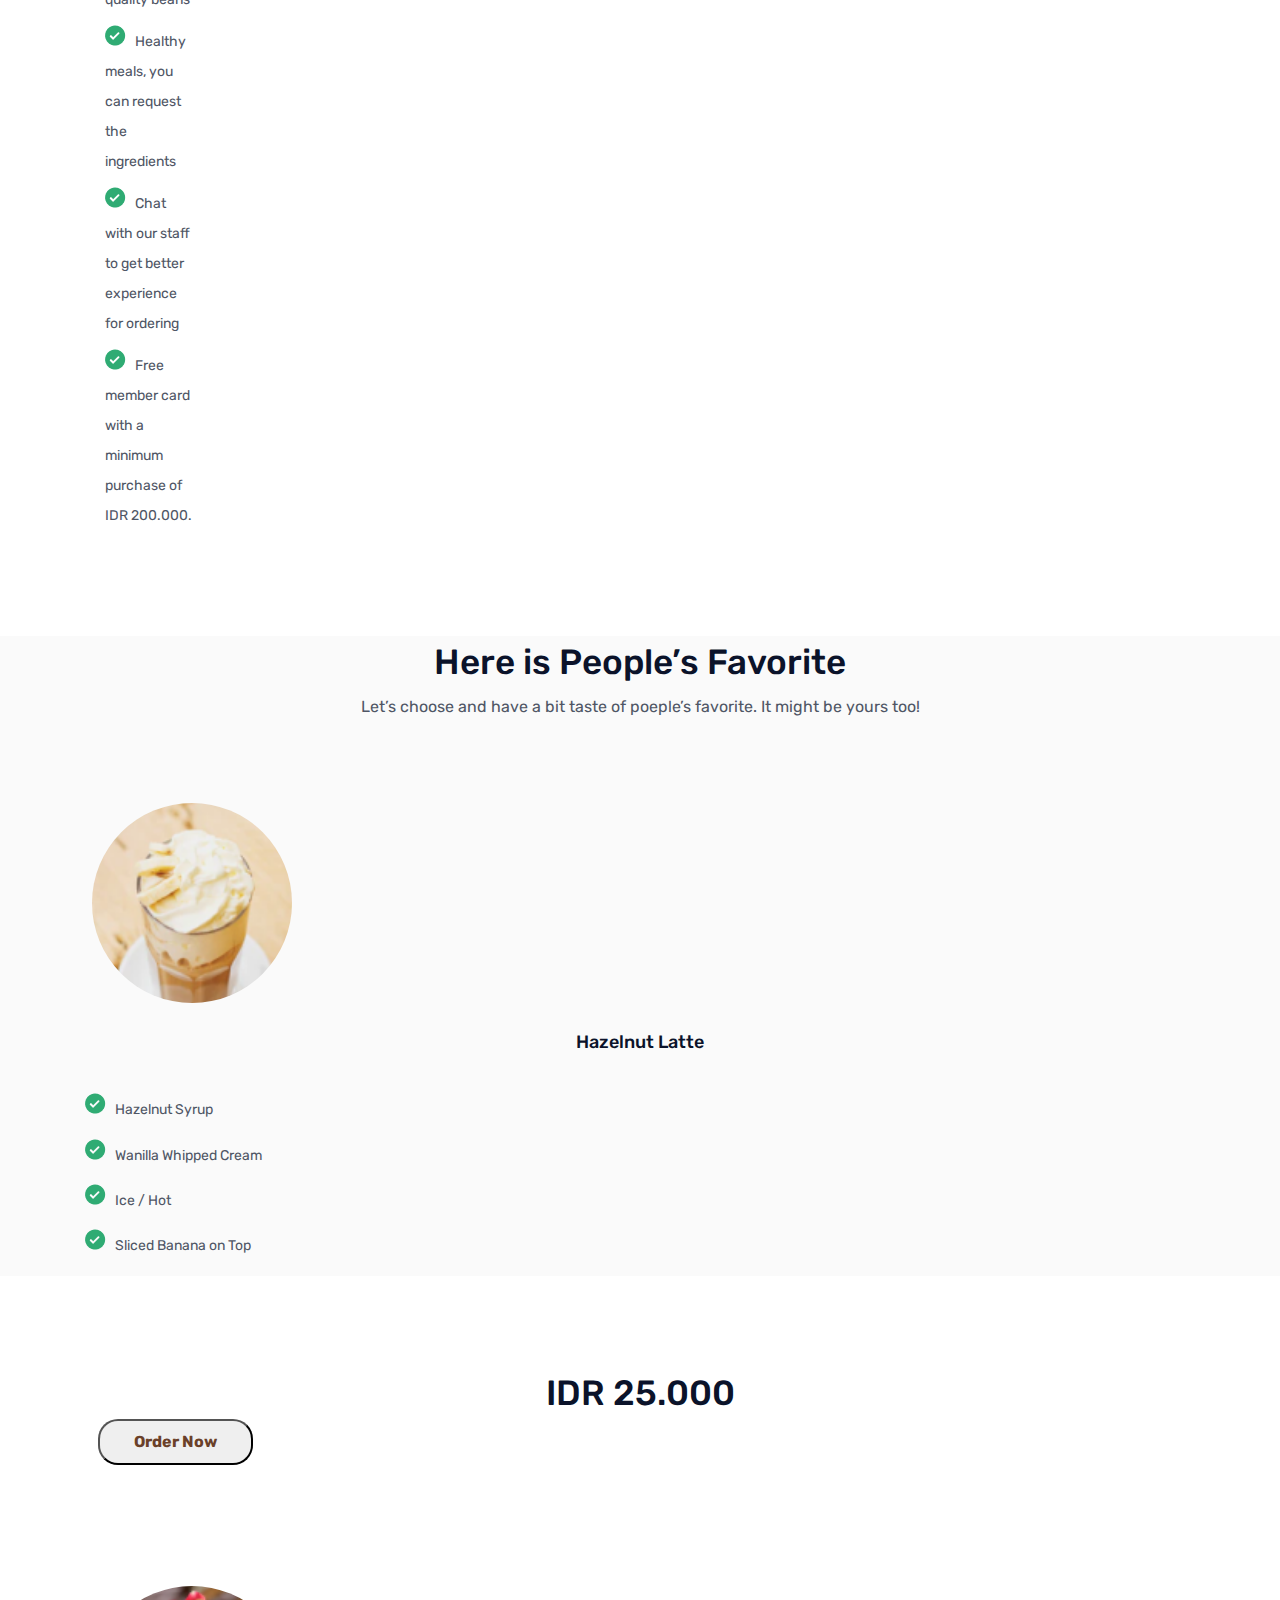
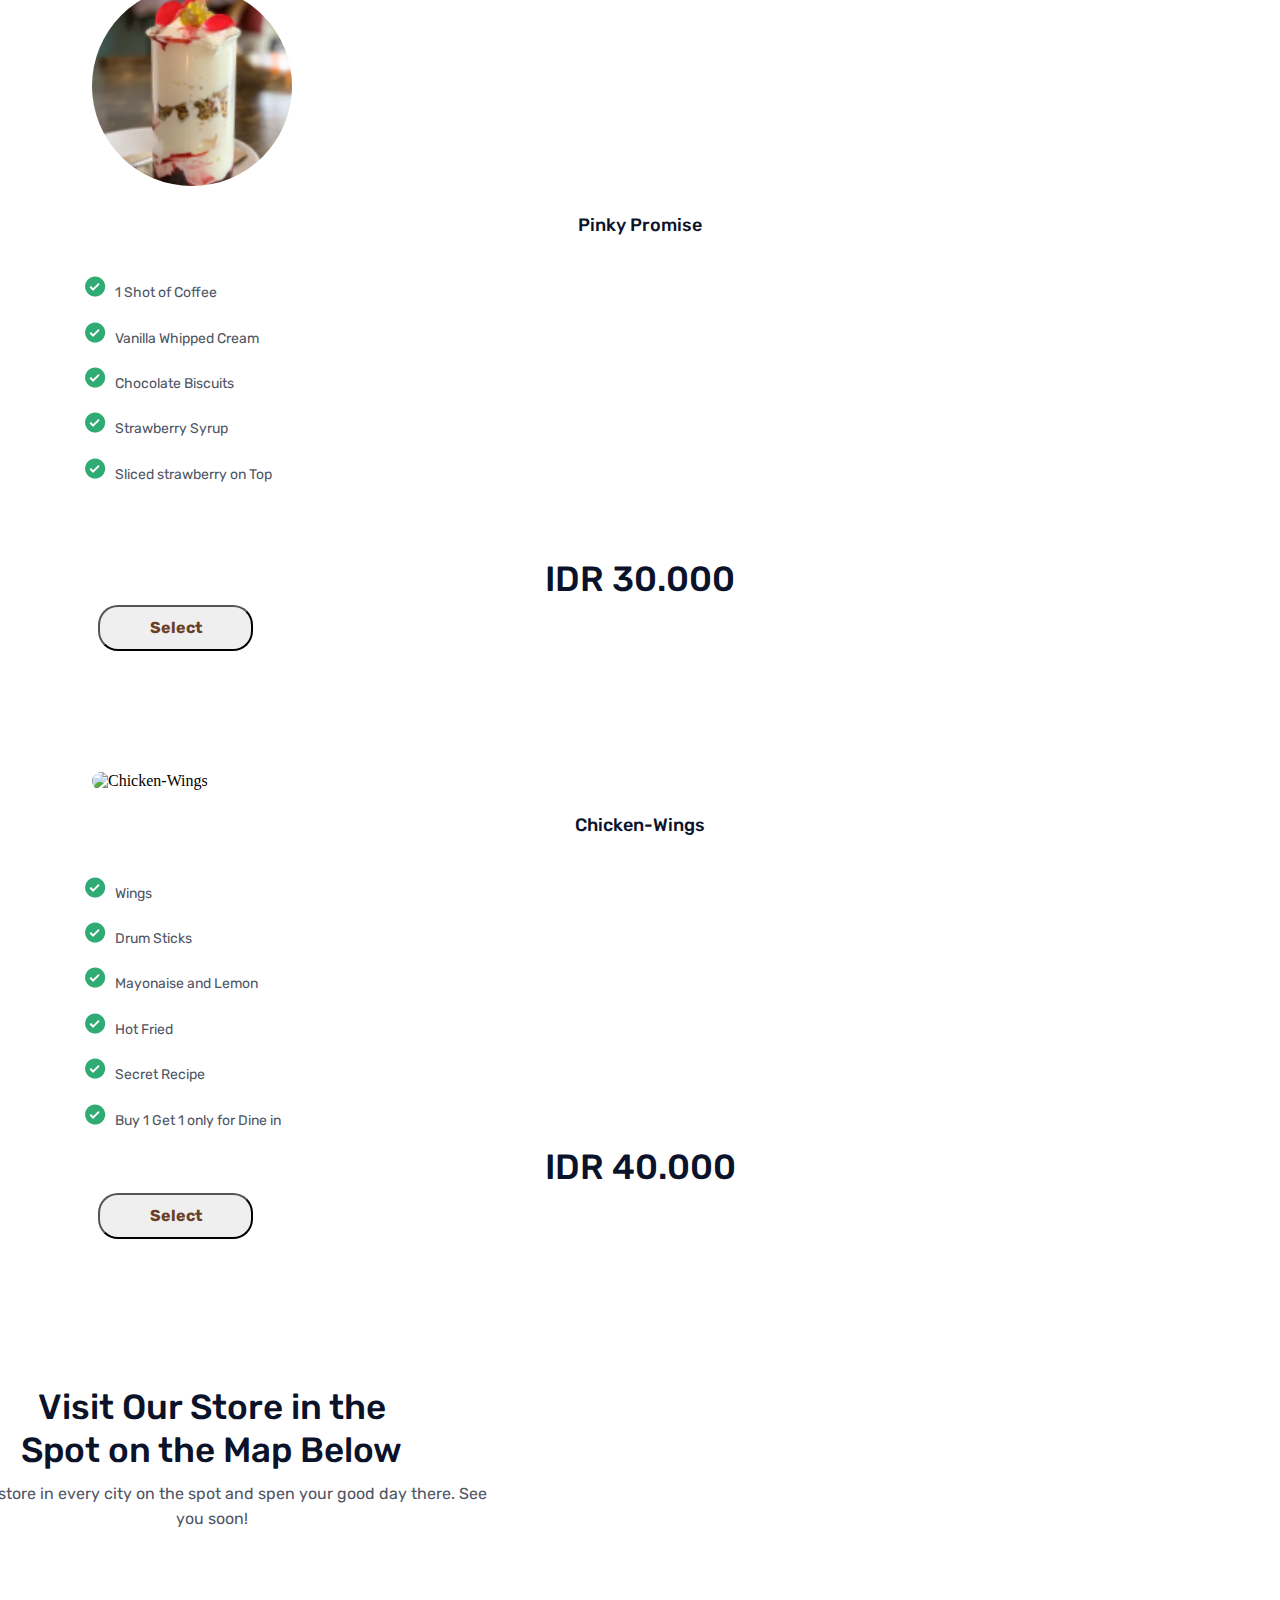
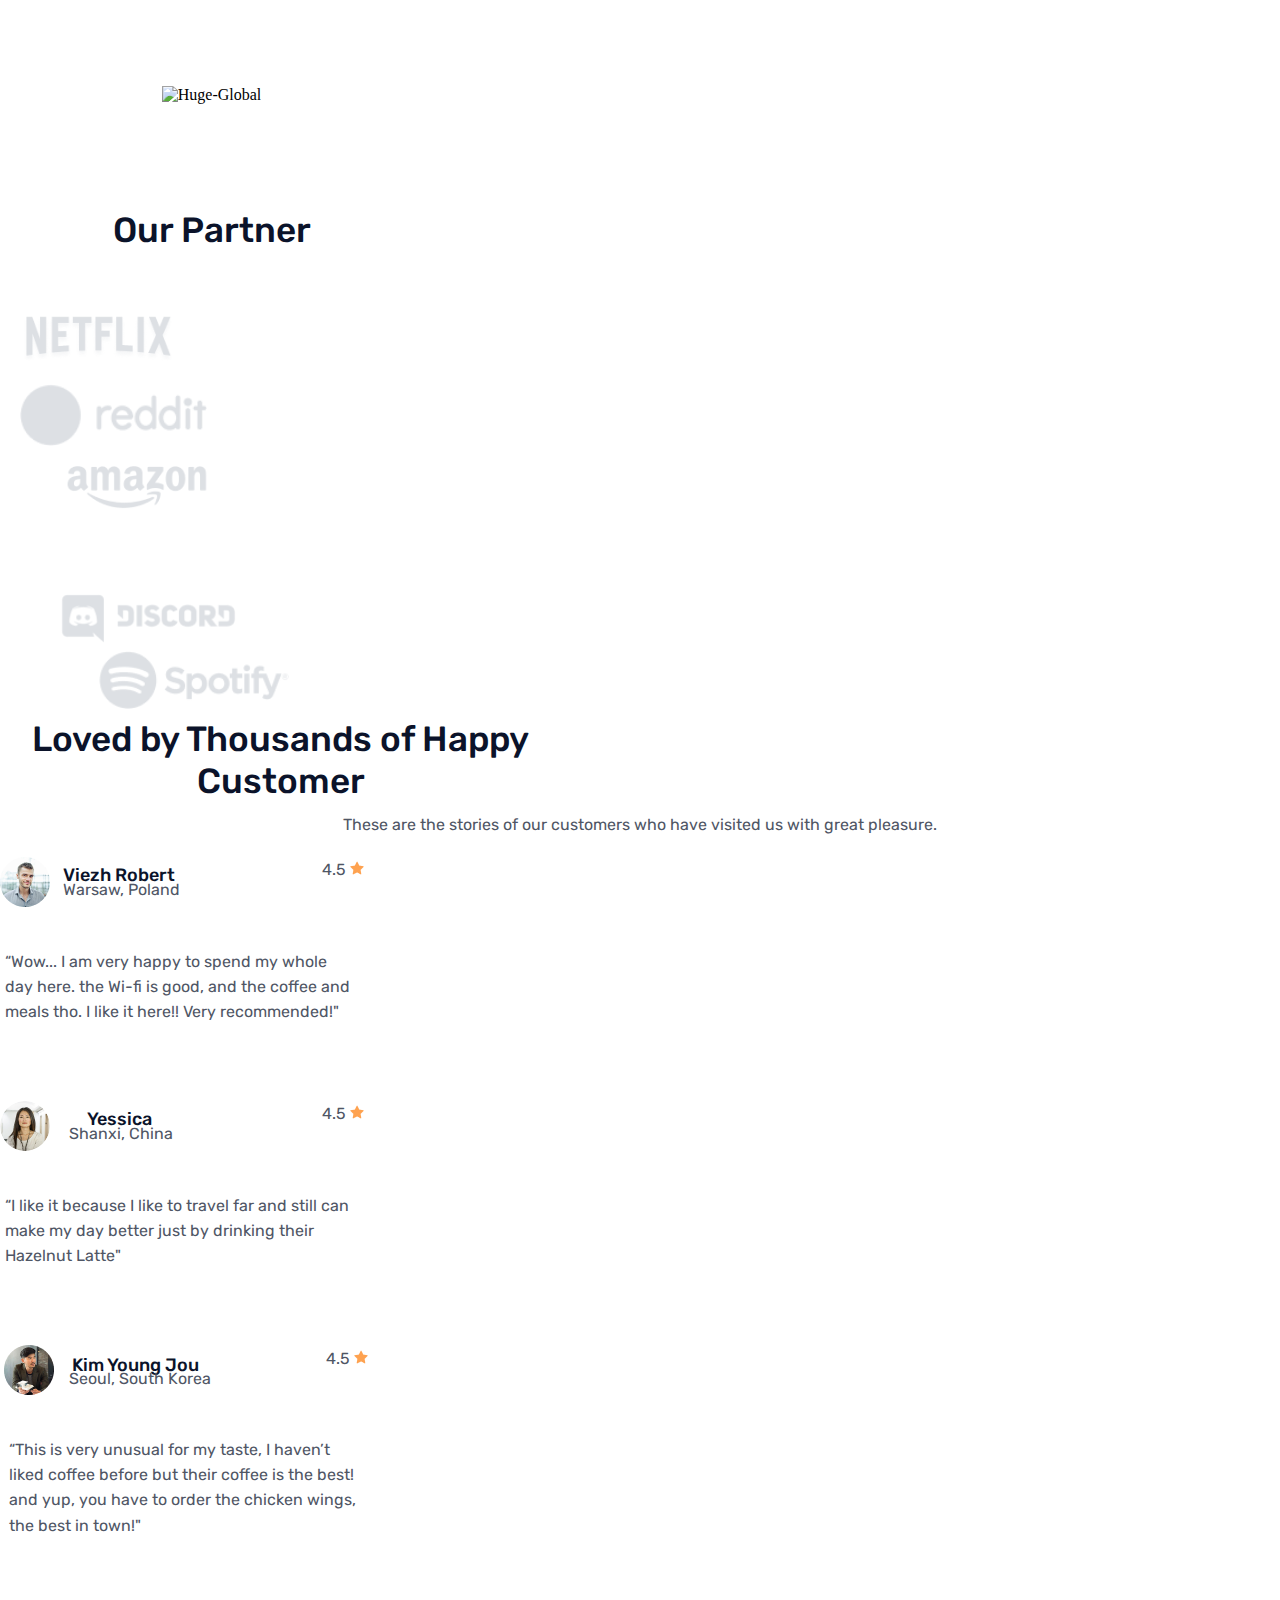
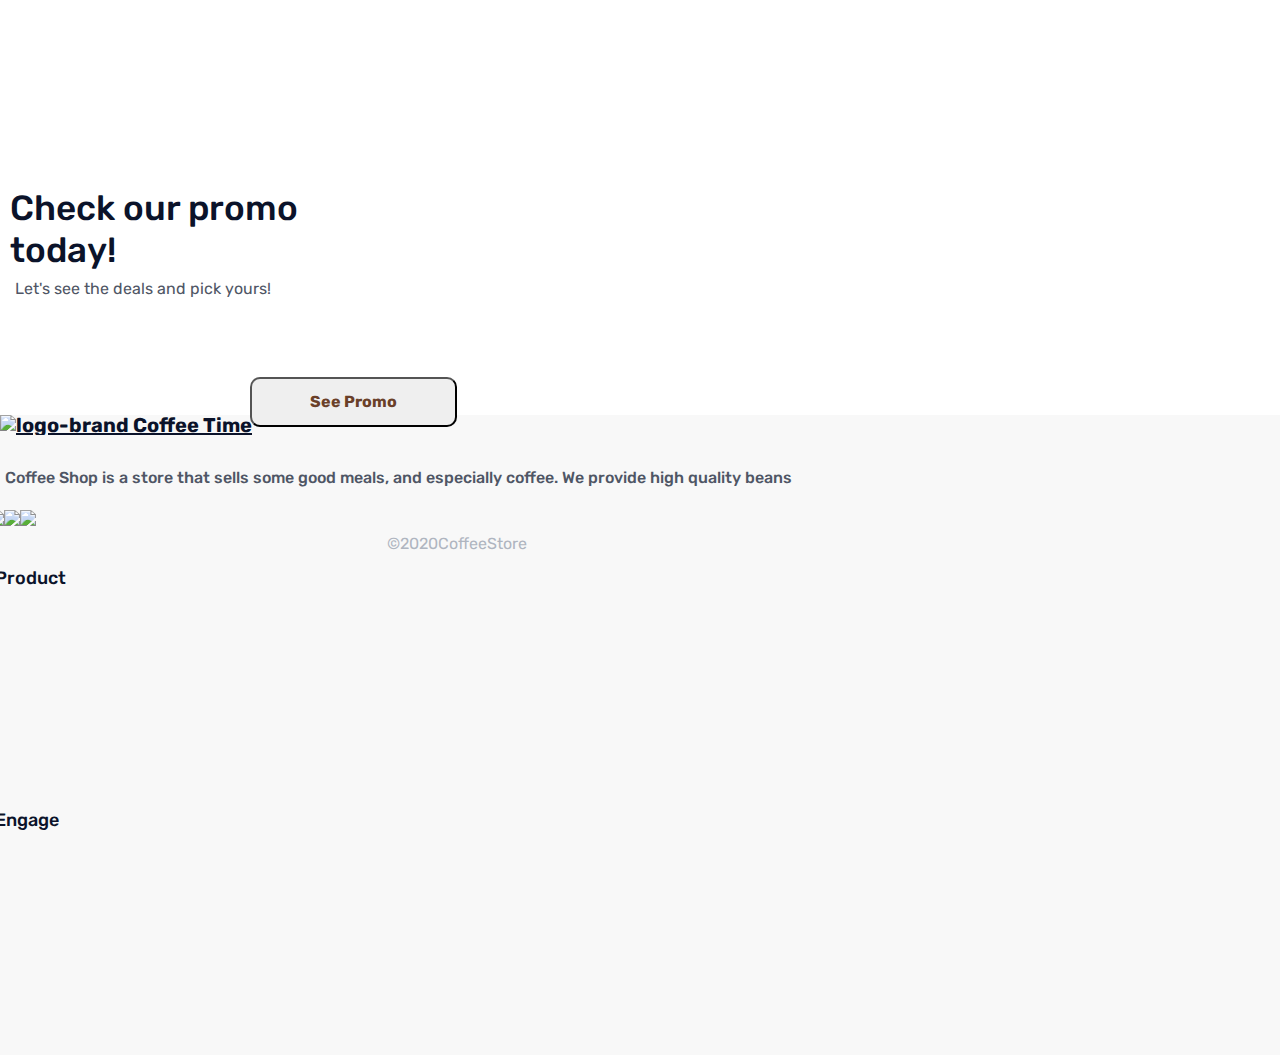
==== commit a508705b: "update" ====
--- a/index.html
+++ b/index.html
@@ -32,7 +32,7 @@
               <a class="nav-link" aria-current="page" href="/index.html">Home</a>
             </li>
             <li class="nav-item">
-              <a class="nav-link" href="/products.html">Product</a>
+              <a class="nav-link" href="./product.html">Product</a>
             </li>
             <li class="nav-item">
               <a class="nav-link" href="#">Your Cart</a>
@@ -42,8 +42,8 @@
             </li>
           </ul>
 
-          <button type="button" class="btn" id="nav-login">Login</button>
-          <button type="button" class="btn btn-warning" id="nav-sign-up">Sign Up</button>
+          <a href="./Login.html" class="btn" id="nav-login"> Login</a>
+          <a href="./SignUp.html" class="btn btn-warning" id="nav-sign-up">Sign Up</a>
         </div>
       </div>
     </nav>
--- a/css/HomPage.css
+++ b/css/HomPage.css
@@ -25,7 +25,7 @@
 }
 /* Start main */
 .jumbotron {
-  background-image: url('./assets/nathan-dumlao-71u2fOofI-U-unsplash\ 2.png');
+  background-image: url('../assets/nathan-dumlao-71u2fOofI-U-unsplash\ 2.png');
   background-size: 100%;
   height: 640px;
 }
@@ -117,7 +117,6 @@
   font-size: 16px;
   line-height: 19px;
   line-height: 100%;
-  vertical-align: Top #0b132a;
 }
 #nav-sign-up {
   font-family: Rubik;
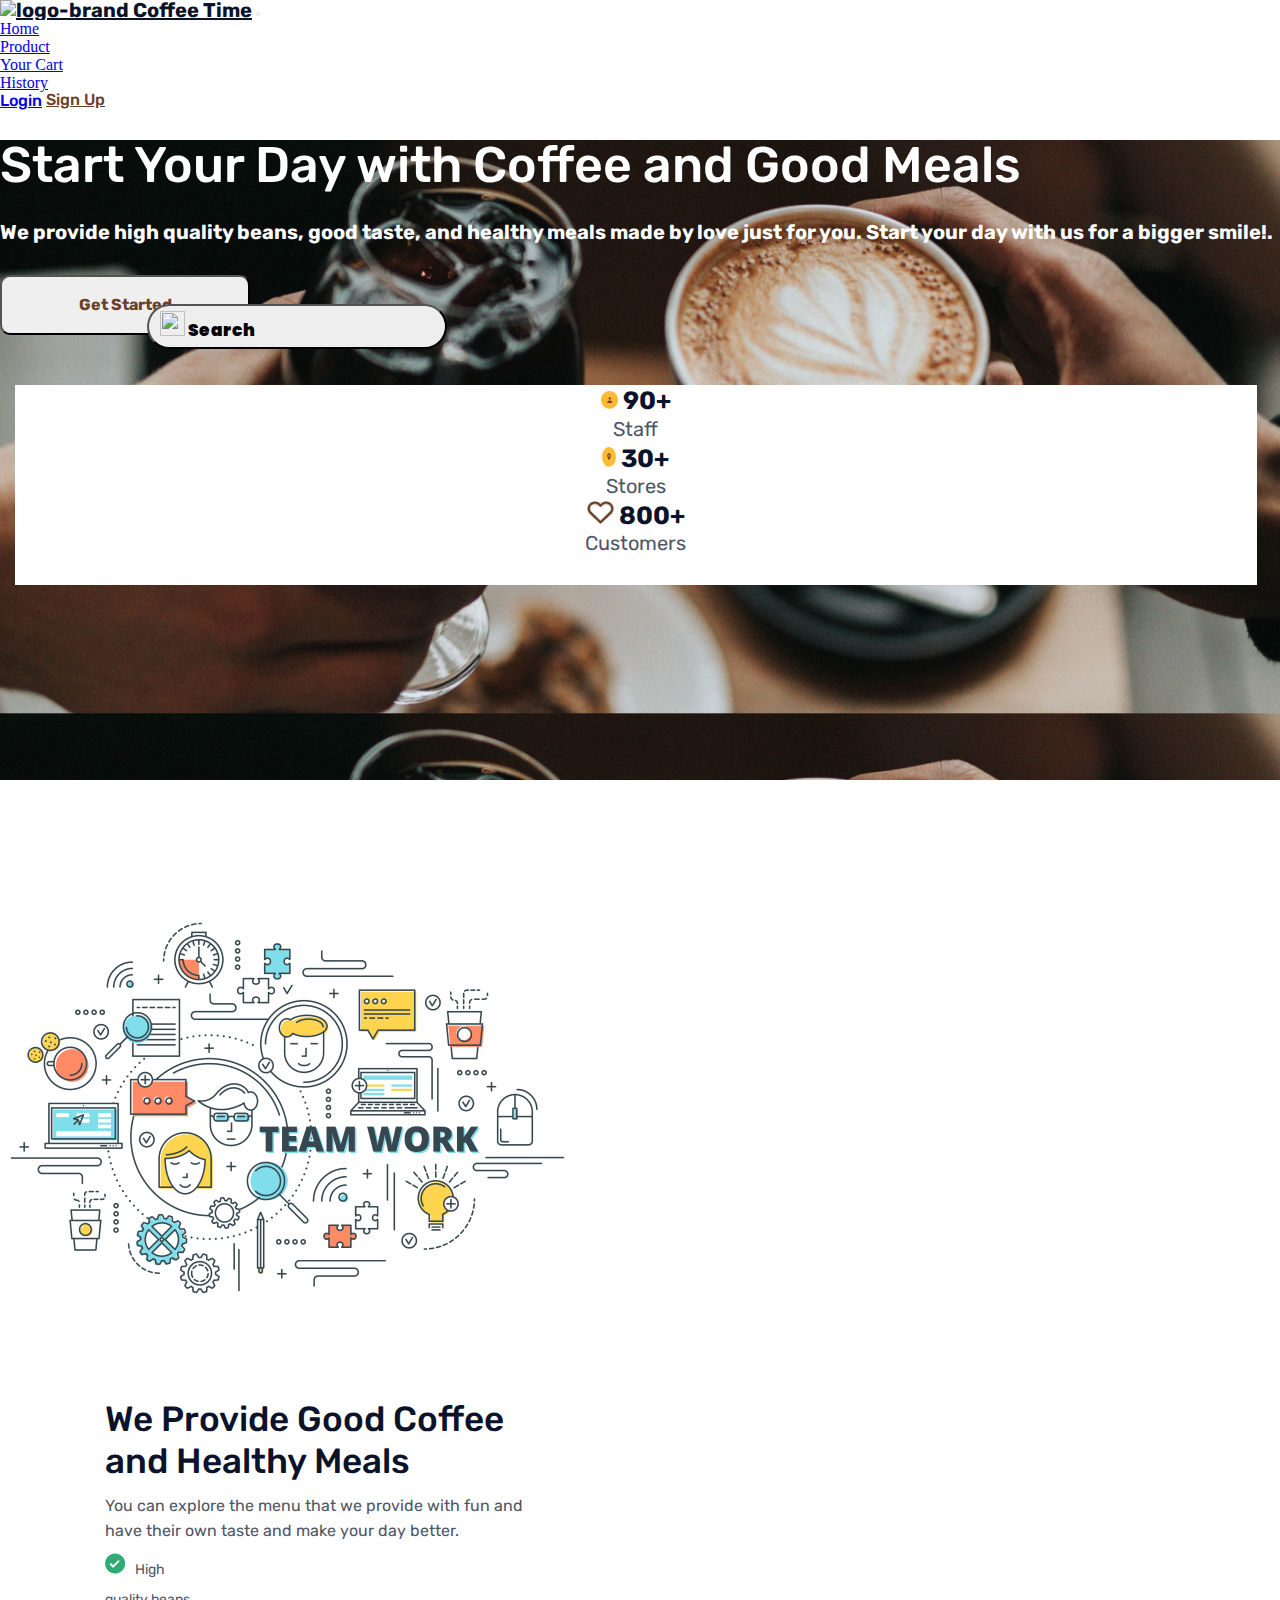
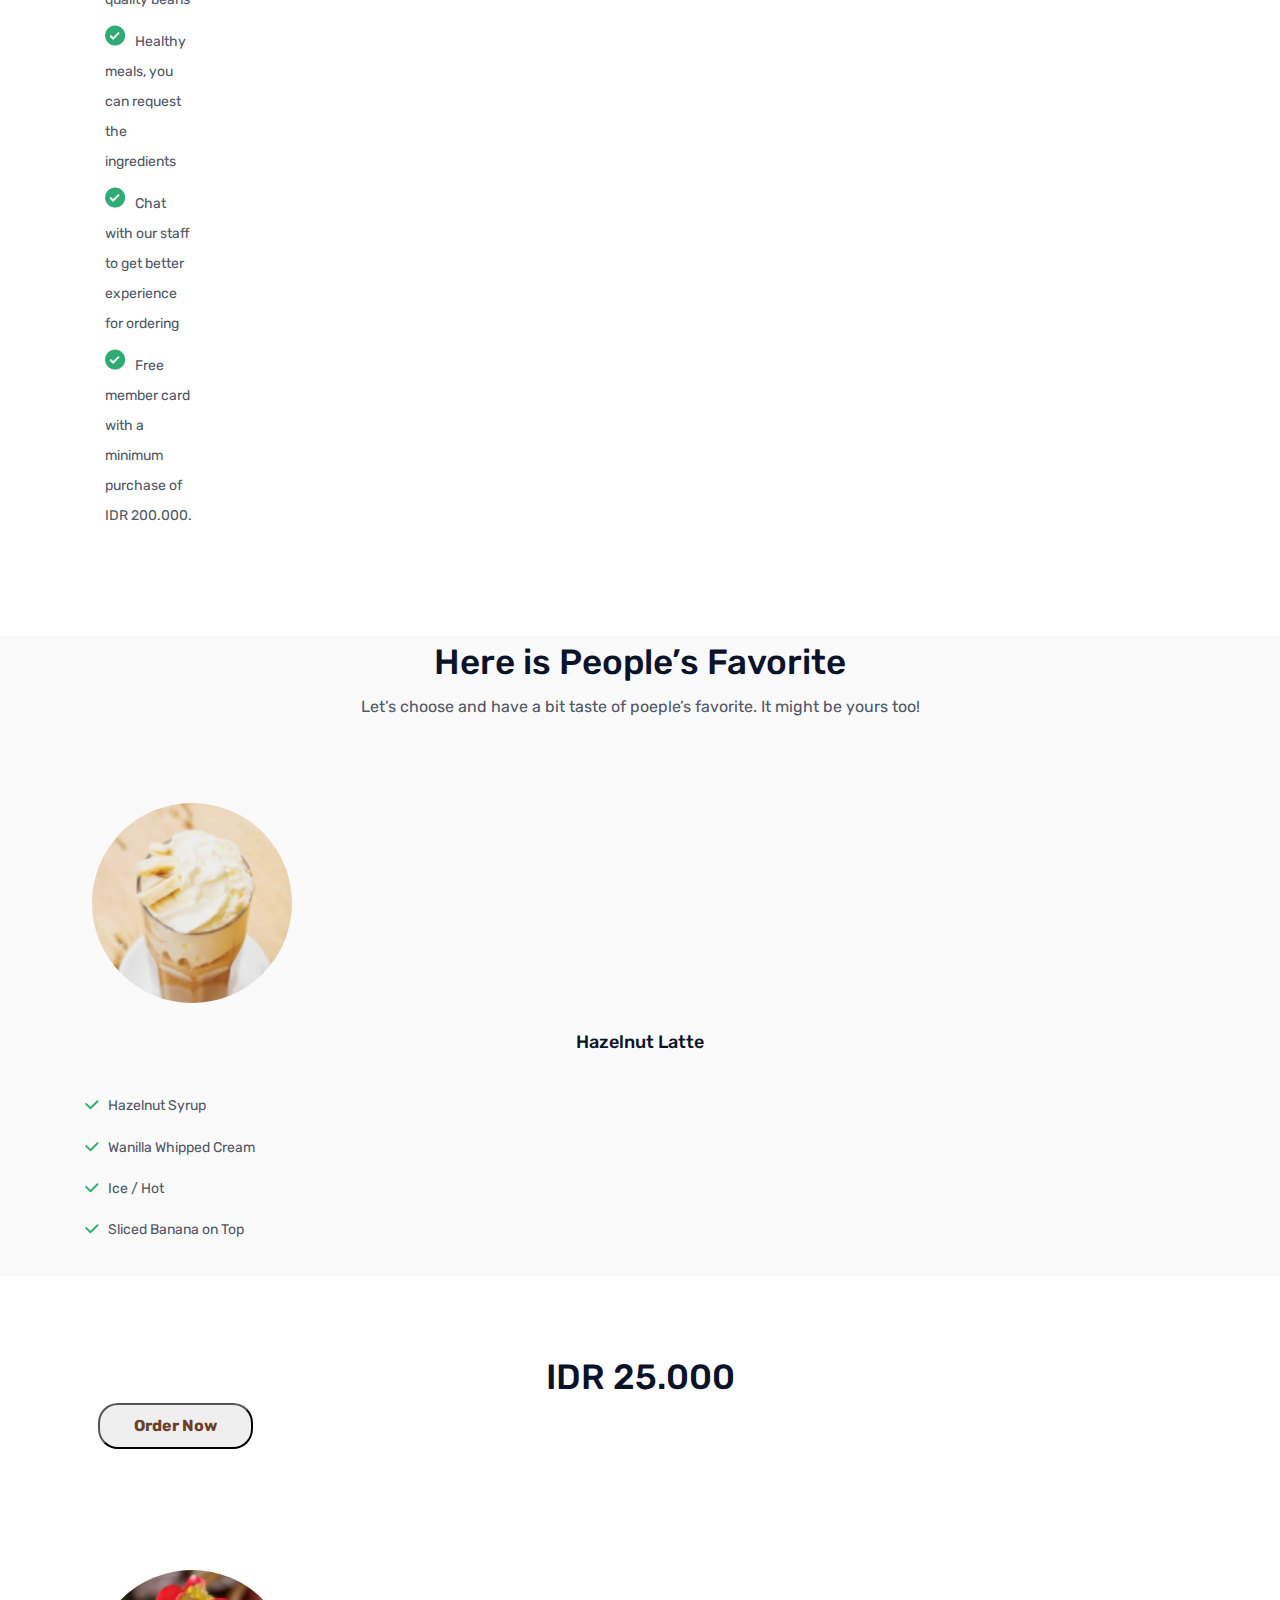
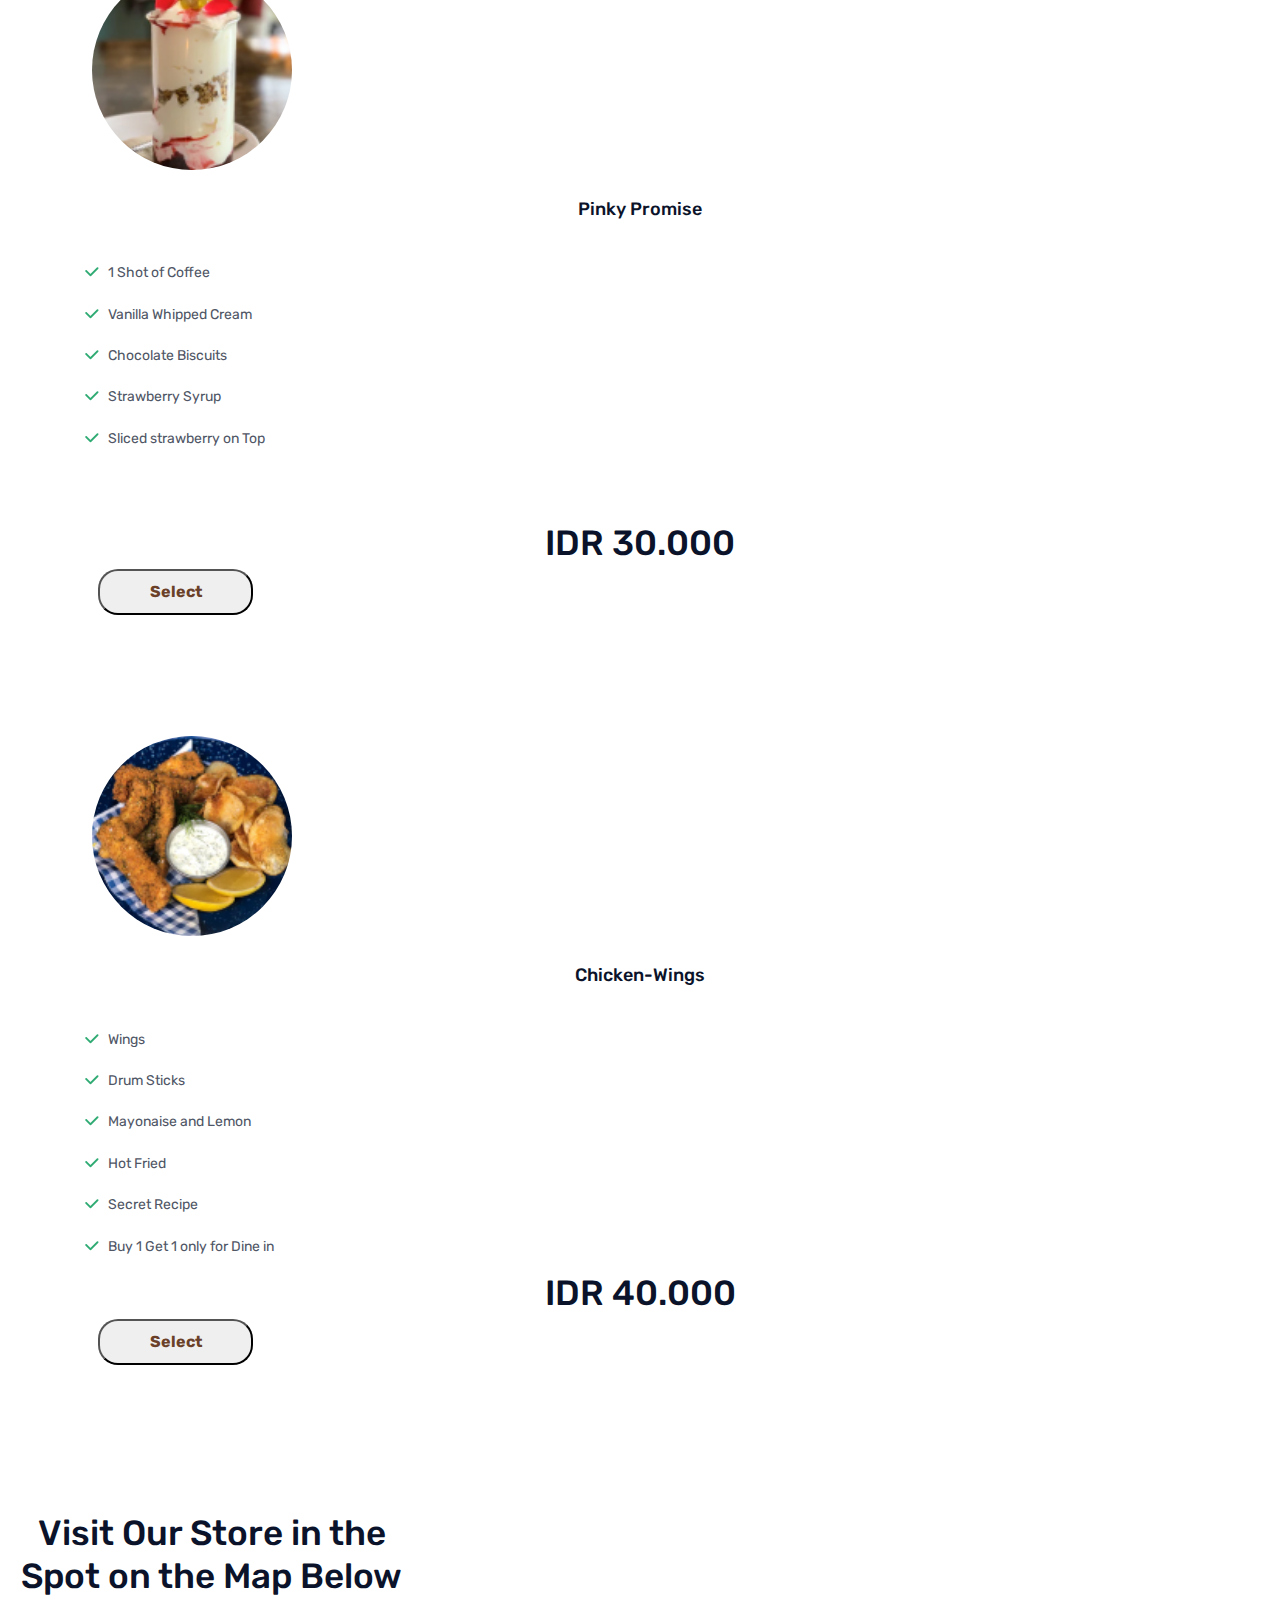
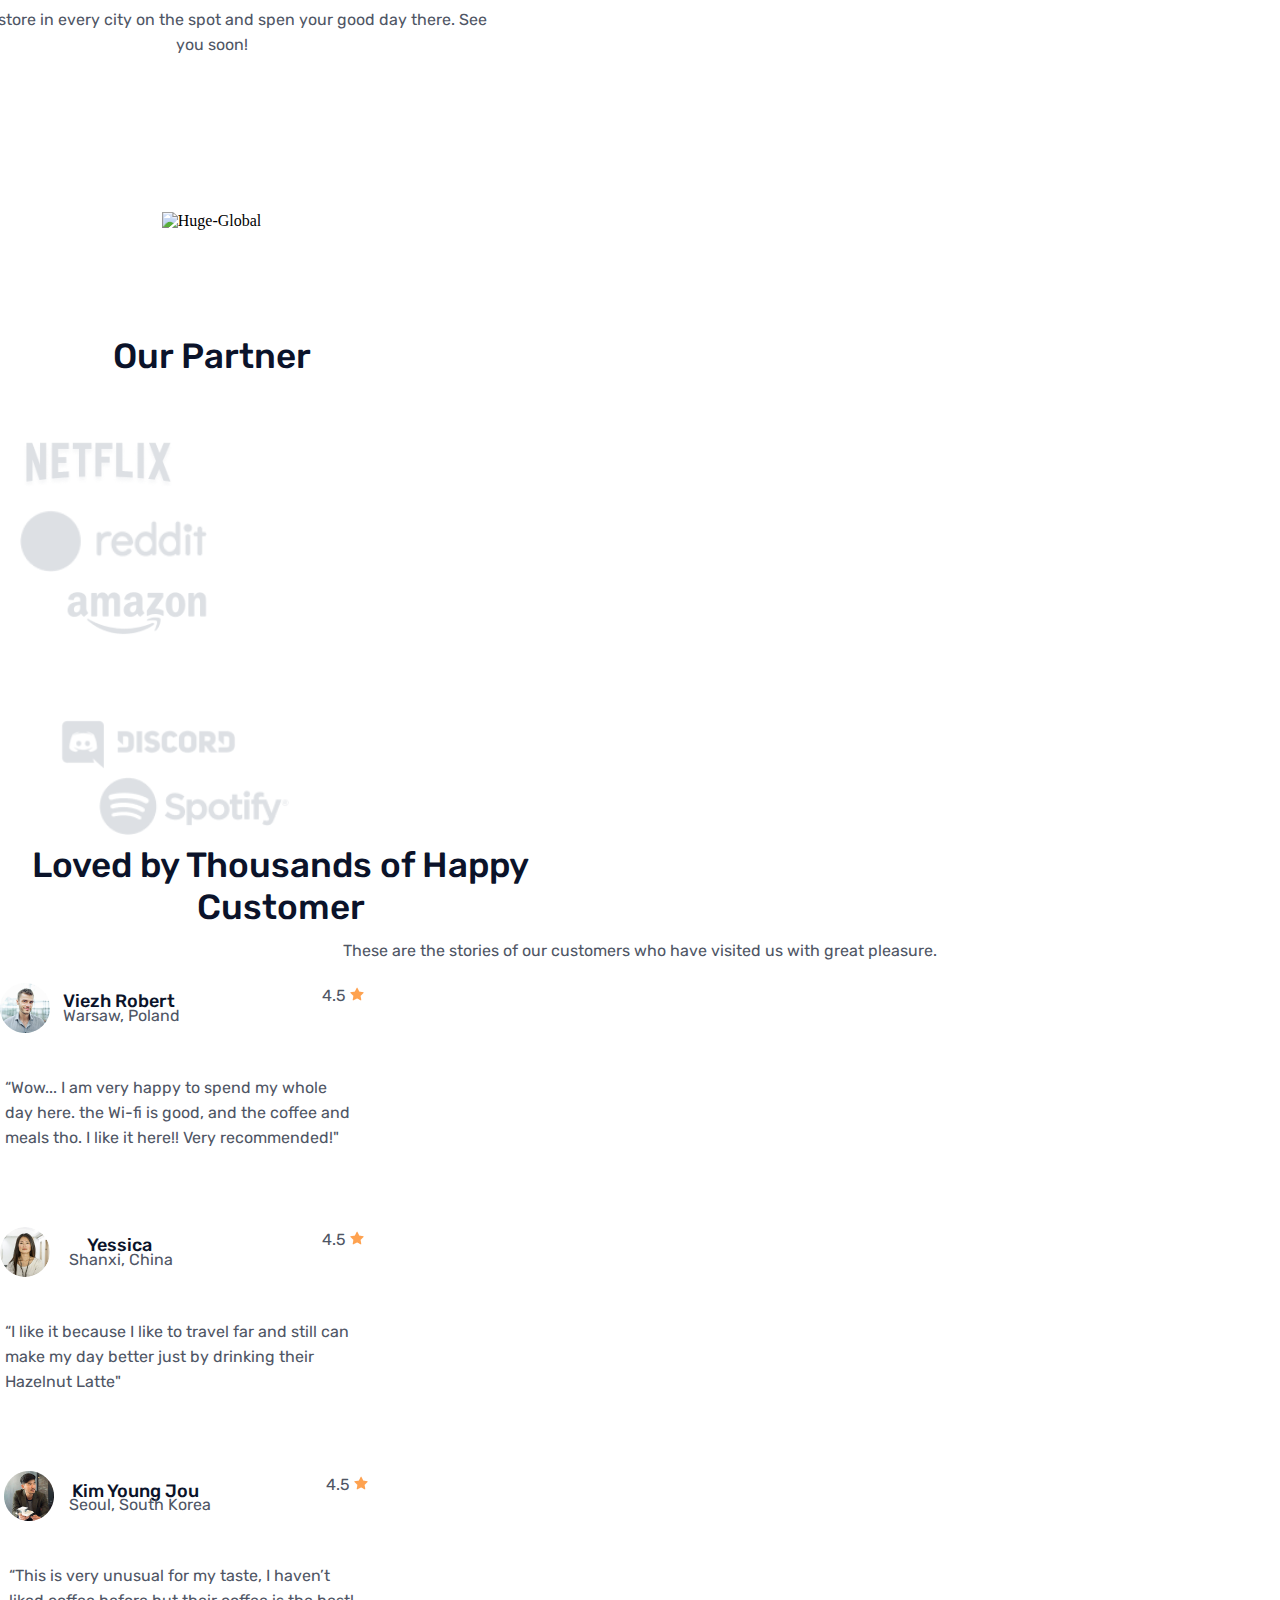
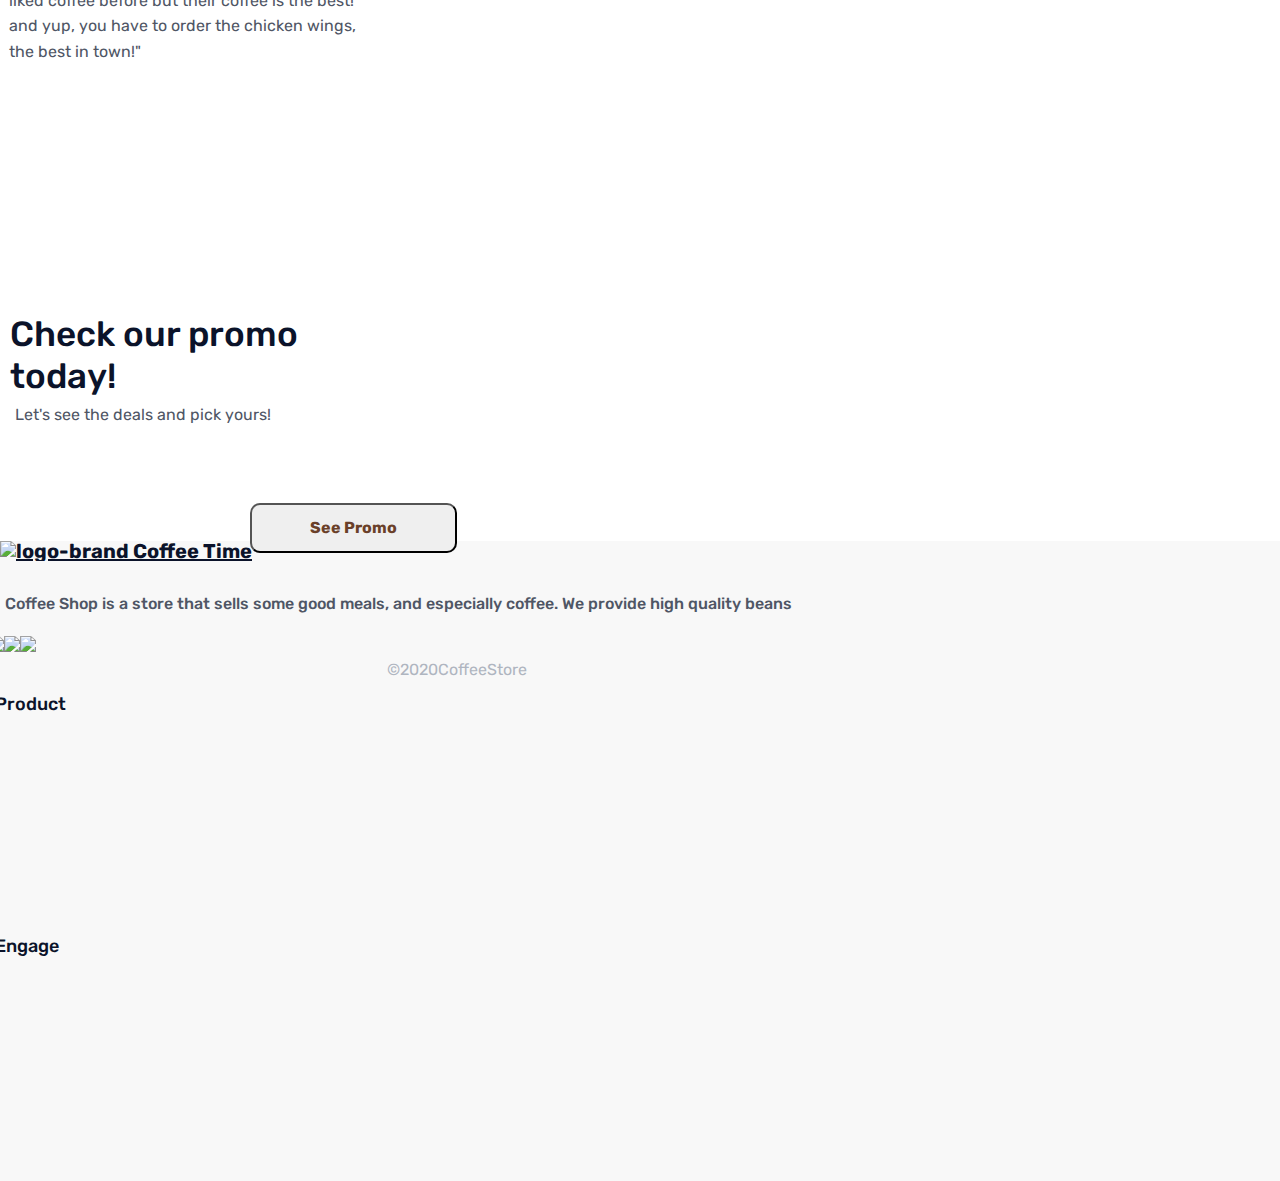
==== commit 13af728b: "update" ====
--- a/index.html
+++ b/index.html
@@ -108,10 +108,10 @@
             <h1 id="proved">We Provide Good Coffee and Healthy Meals</h1>
             <p id="explore">You can explore the menu that we provide with fun and have their own taste and make your day better.</p>
             <ol>
-              <li><img src="./assets/ceklis.png" alt="checklist" /> &nbsp; High quality beans</li>
-              <li><img src="./assets/ceklis.png" alt="checklist" /> &nbsp; Healthy meals, you can request the ingredients</li>
-              <li><img src="./assets/ceklis.png" alt="checklist" /> &nbsp; Chat with our staff to get better experience for ordering</li>
-              <li><img src="./assets/ceklis.png" alt="checklist" /> &nbsp; Free member card with a minimum purchase of IDR 200.000.</li>
+              <li><img src="./assets/ceklisbold.png" alt="checklist" /> &nbsp; High quality beans</li>
+              <li><img src="/assets/ceklisbold.png" alt="checklist" /> &nbsp; Healthy meals, you can request the ingredients</li>
+              <li><img src="/assets/ceklisbold.png" alt="checklist" /> &nbsp; Chat with our staff to get better experience for ordering</li>
+              <li><img src="/assets/ceklisbold.png" alt="checklist" /> &nbsp; Free member card with a minimum purchase of IDR 200.000.</li>
             </ol>
           </div>
         </div>
@@ -131,10 +131,10 @@
                 <h1 id="title-menu">Hazelnut Latte</h1>
                 <div class="container" id="ingredient">
                   <ol id="ingredient-list-1">
-                    <li><img src="./assets/ceklis.png" alt="checklist-order" /> &nbsp; Hazelnut Syrup</li>
-                    <li><img src="./assets/ceklis.png" alt="checklist-order" /> &nbsp; Wanilla Whipped Cream</li>
-                    <li><img src="./assets/ceklis.png" alt="checklist-order" /> &nbsp; Ice / Hot</li>
-                    <li><img src="./assets/ceklis.png" alt="checklist-order" /> &nbsp; Sliced Banana on Top</li>
+                    <li><img src="./assets/ceklissmal.png" alt="checklist-order" /> &nbsp; Hazelnut Syrup</li>
+                    <li><img src="./assets/ceklissmal.png" alt="checklist-order" /> &nbsp; Wanilla Whipped Cream</li>
+                    <li><img src="./assets/ceklissmal.png" alt="checklist-order" /> &nbsp; Ice / Hot</li>
+                    <li><img src="./assets/ceklissmal.png" alt="checklist-order" /> &nbsp; Sliced Banana on Top</li>
                   </ol>
                 </div>
 
@@ -148,11 +148,11 @@
                 <h1 id="title-menu">Pinky Promise</h1>
                 <div class="container" id="ingredient">
                   <ol id="ingredient-list-2">
-                    <li><img src="./assets/ceklis.png" alt="checklist-order" /> &nbsp; 1 Shot of Coffee</li>
-                    <li><img src="./assets/ceklis.png" alt="checklist-order" /> &nbsp; Vanilla Whipped Cream</li>
-                    <li><img src="./assets/ceklis.png" alt="checklist-order" /> &nbsp; Chocolate Biscuits</li>
-                    <li><img src="./assets/ceklis.png" alt="checklist-order" /> &nbsp; Strawberry Syrup</li>
-                    <li><img src="./assets/ceklis.png" alt="checklist-order" /> &nbsp; Sliced strawberry on Top</li>
+                    <li><img src="./assets/ceklissmal.png" alt="checklist-order" /> &nbsp; 1 Shot of Coffee</li>
+                    <li><img src="./assets/ceklissmal.png" alt="checklist-order" /> &nbsp; Vanilla Whipped Cream</li>
+                    <li><img src="./assets/ceklissmal.png" alt="checklist-order" /> &nbsp; Chocolate Biscuits</li>
+                    <li><img src="./assets/ceklissmal.png" alt="checklist-order" /> &nbsp; Strawberry Syrup</li>
+                    <li><img src="./assets/ceklissmal.png" alt="checklist-order" /> &nbsp; Sliced strawberry on Top</li>
                   </ol>
                 </div>
 
@@ -162,16 +162,16 @@
             </div>
             <div class="col-4">
               <div class="card">
-                <img class="image-menu" src="./assets/chicken.png" alt="Chicken-Wings" />
+                <img class="image-menu" src="./assets/chickenwings.png" alt="Chicken-Wings" />
                 <h1 id="title-menu">Chicken-Wings</h1>
                 <div class="container" id="ingredient">
                   <ol id="ingredient-list-3">
-                    <li><img src="./assets/ceklis.png" alt="checklist-order" /> &nbsp; Wings</li>
-                    <li><img src="./assets/ceklis.png" alt="checklist-order" /> &nbsp; Drum Sticks</li>
-                    <li><img src="./assets/ceklis.png" alt="checklist-order" /> &nbsp; Mayonaise and Lemon</li>
-                    <li><img src="./assets/ceklis.png" alt="checklist-order" /> &nbsp; Hot Fried</li>
-                    <li><img src="./assets/ceklis.png" alt="checklist-order" /> &nbsp; Secret Recipe</li>
-                    <li><img src="./assets/ceklis.png" alt="checklist-order" /> &nbsp; Buy 1 Get 1 only for Dine in</li>
+                    <li><img src="./assets/ceklissmal.png" alt="checklist-order" /> &nbsp; Wings</li>
+                    <li><img src="./assets/ceklissmal.png" alt="checklist-order" /> &nbsp; Drum Sticks</li>
+                    <li><img src="./assets/ceklissmal.png" alt="checklist-order" /> &nbsp; Mayonaise and Lemon</li>
+                    <li><img src="./assets/ceklissmal.png" alt="checklist-order" /> &nbsp; Hot Fried</li>
+                    <li><img src="./assets/ceklissmal.png" alt="checklist-order" /> &nbsp; Secret Recipe</li>
+                    <li><img src="./assets/ceklissmal.png" alt="checklist-order" /> &nbsp; Buy 1 Get 1 only for Dine in</li>
                   </ol>
                 </div>
 
@@ -241,7 +241,7 @@
               <div class="card" id="card-profile">
                 <div class="container">
                   <div class="header">
-                    <img class="image-profile" id="yesica" src="./assets/yesica.png" alt="Flezh-Robert" />
+                    <img class="image-profile" id="yesica" src="./assets/jesica.png" alt="yesica" />
                     <h1 id="name-profile">Yessica</h1>
                     <p id="from">Shanxi, China</p>
                     <p id="rating">
@@ -258,7 +258,7 @@
               <div class="card" id="card-profile">
                 <div class="container" id="kim">
                   <div class="header">
-                    <img class="image-profile" src="./assets/kimyoungju.png" alt="Kim-Young-Jou" />
+                    <img class="image-profile" src="./assets/kimyong.png" alt="Kim-Young-Jou" />
                     <h1 id="name-kim">Kim Young Jou</h1>
                     <p id="from-kim">Seoul, South Korea</p>
                     <p id="rating">
